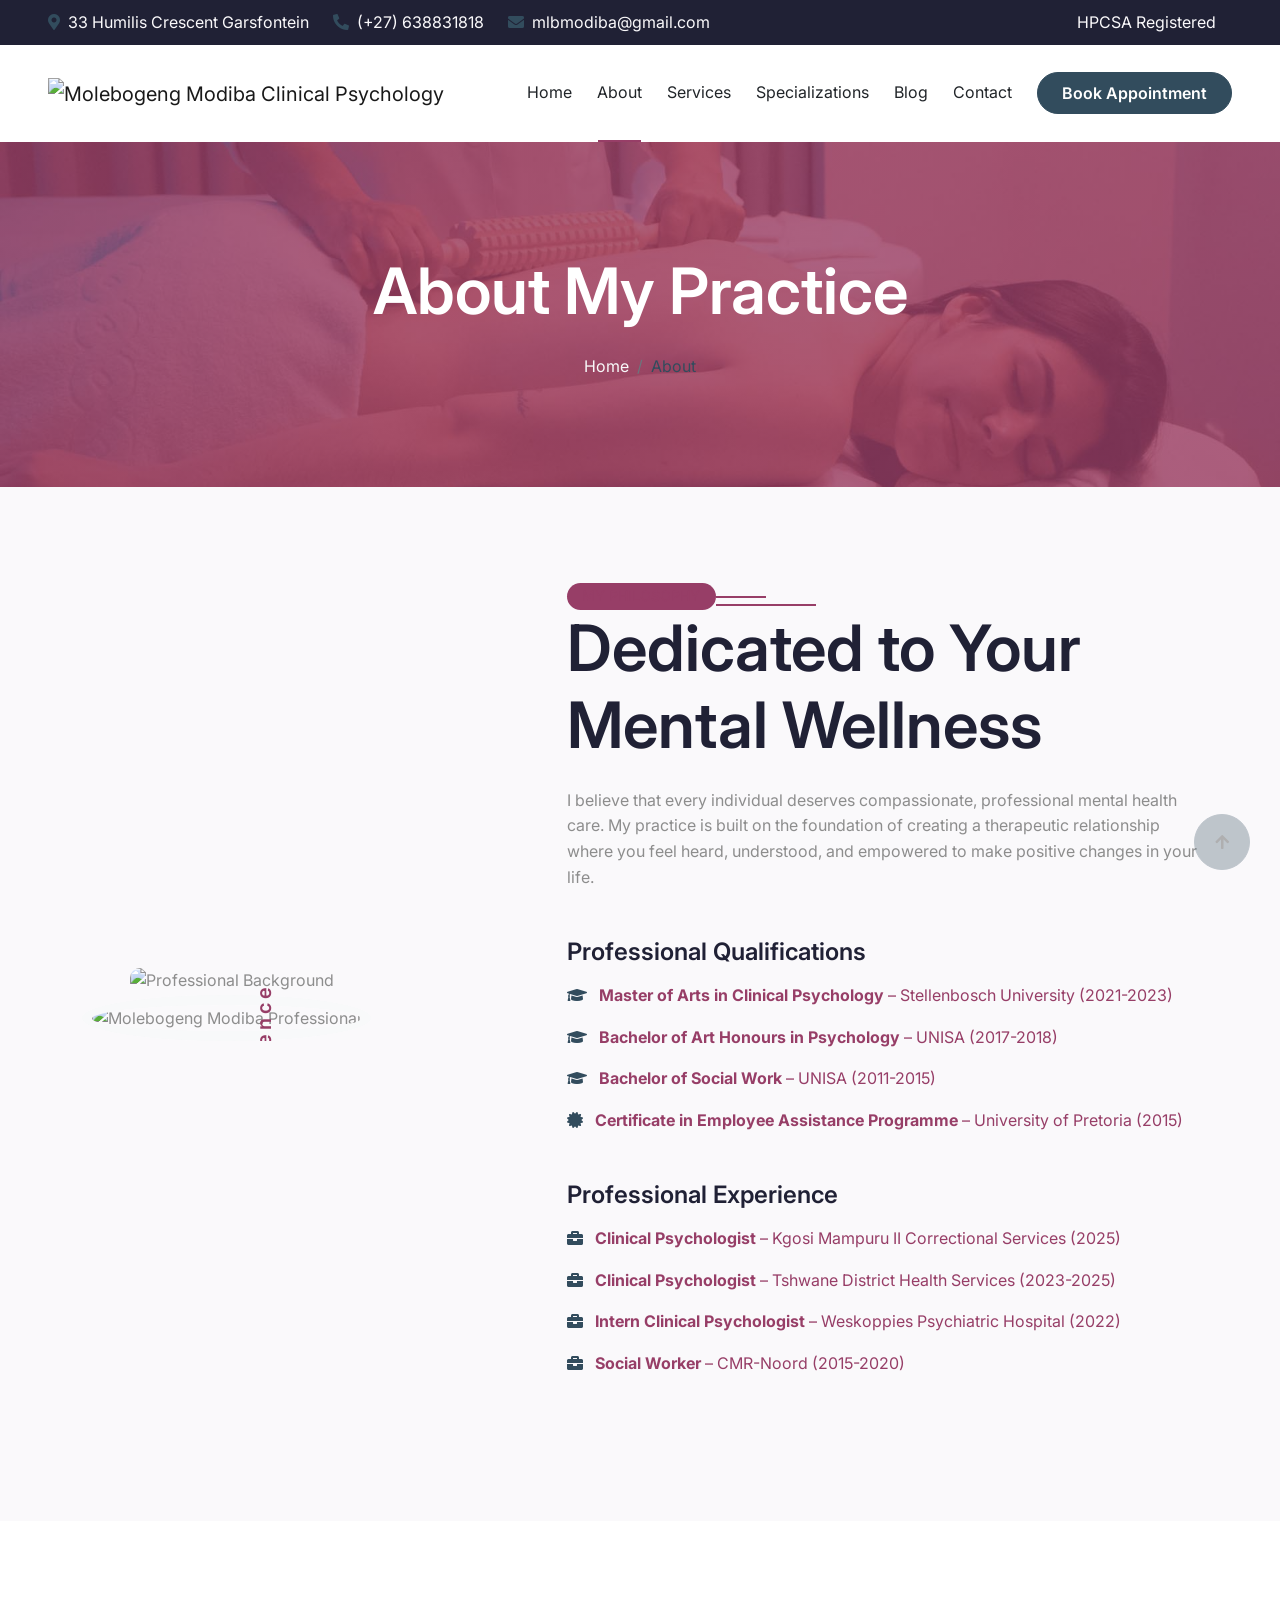
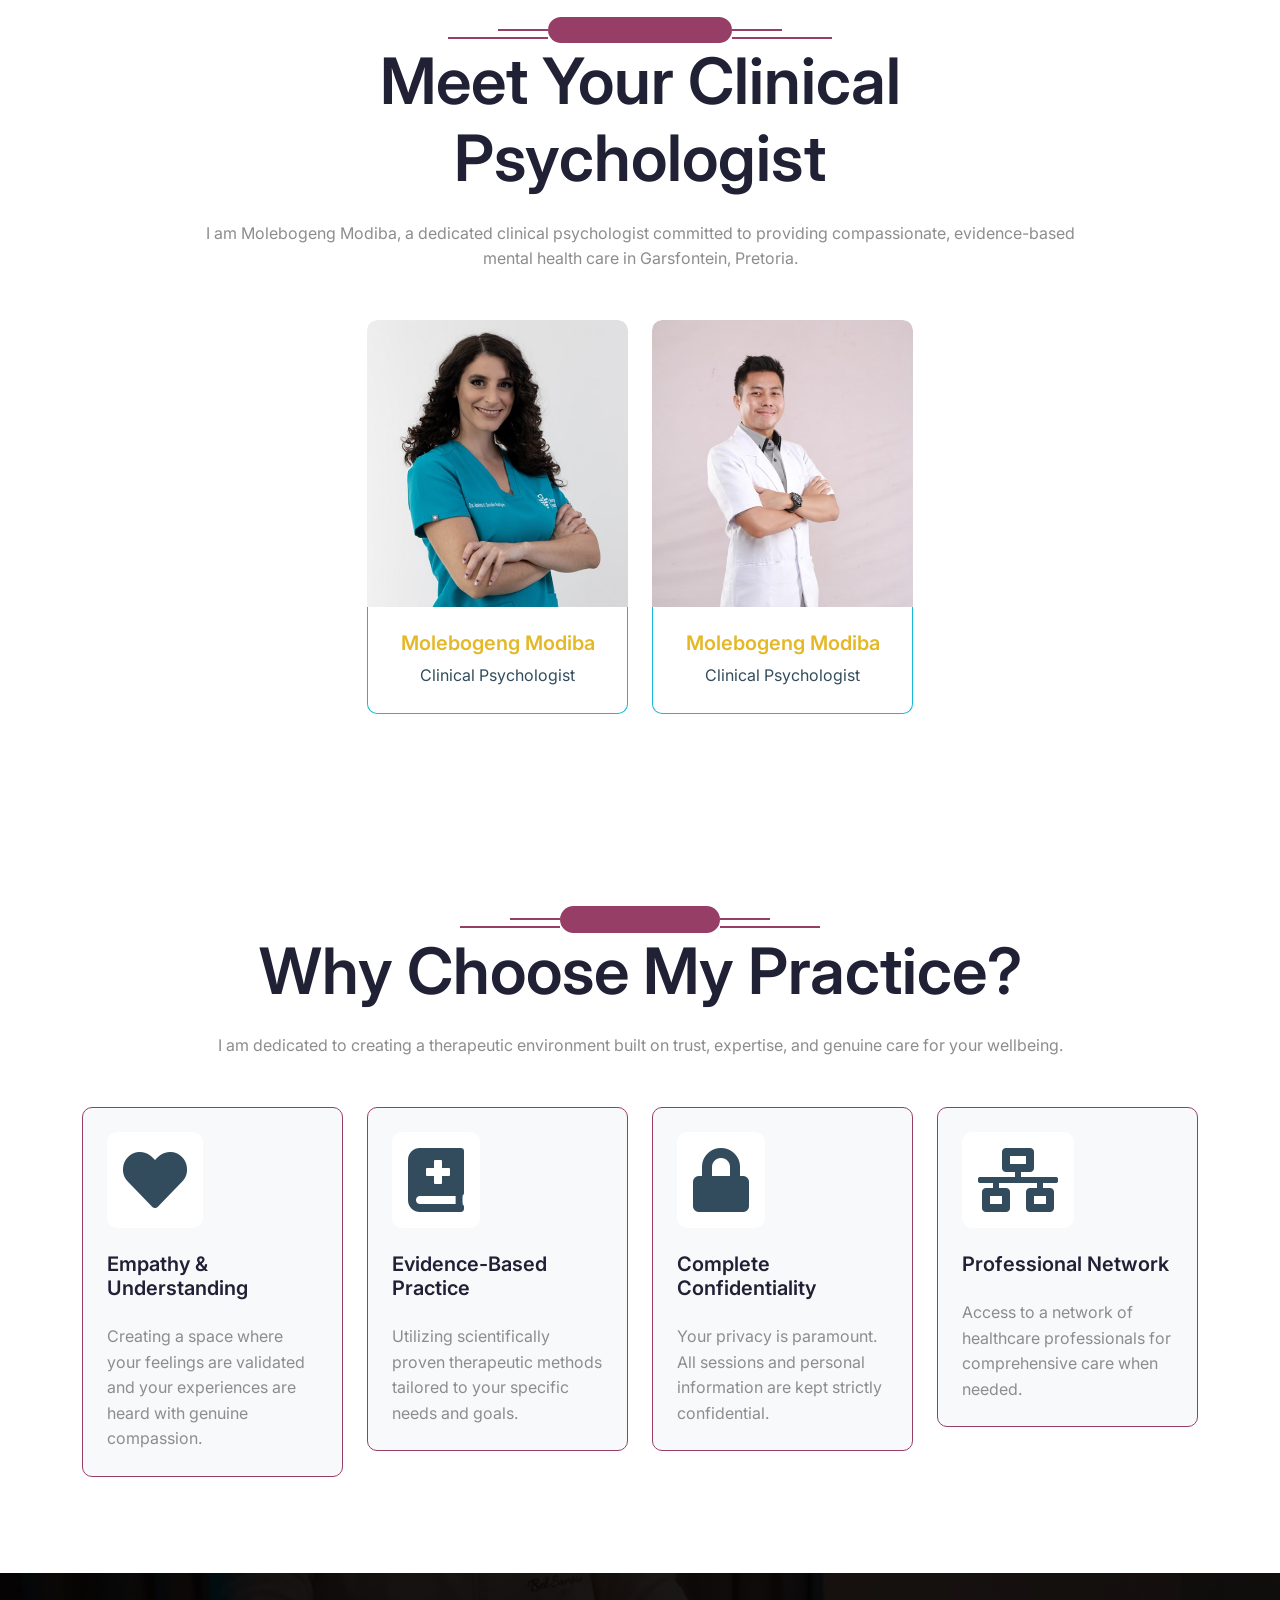
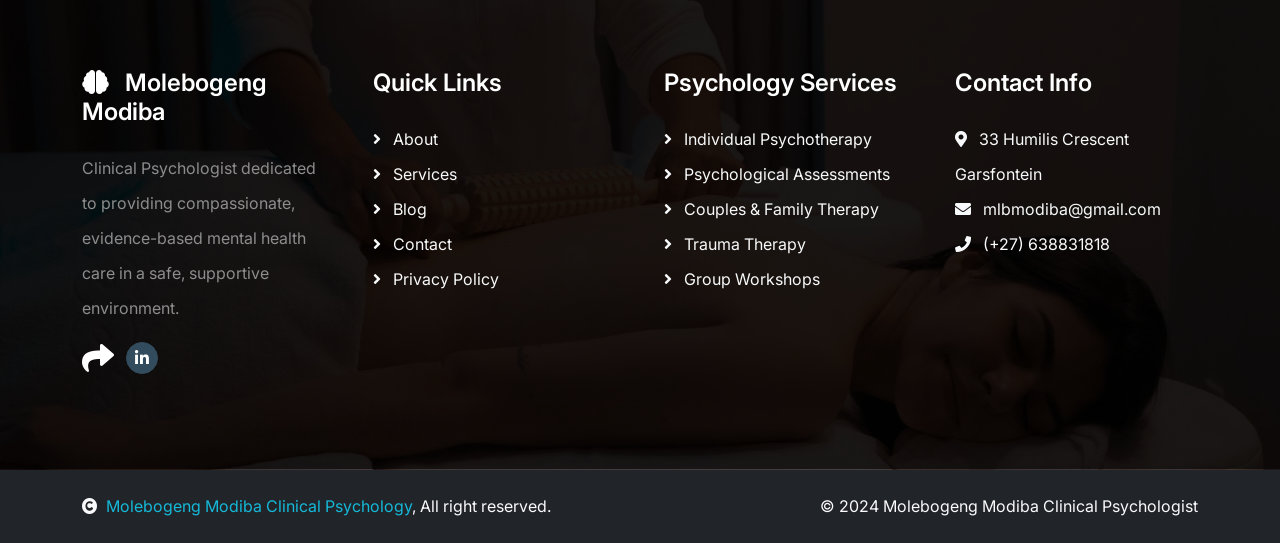
==== about.html @ 94e8b84f "Initial commit" ====
<!DOCTYPE html>
<html lang="en">

    <head>
        <meta charset="utf-8">
        <title>About - Molebogeng Modiba Clinical Psychology | Pretoria</title>
        <meta name="keywords" content="clinical psychologist Pretoria, HPCSA registered psychologist, psychological qualifications, clinical psychology experience, mental health professional Garsfontein, psychotherapy credentials">
        <meta name="description" content="Learn about Molebogeng Modiba, HPCSA registered clinical psychologist in Pretoria. Professional qualifications, clinical experience, and therapeutic approach to mental health treatment in Garsfontein.">
        <meta name="author" content="Molebogeng Modiba Clinical Psychology">
        <meta name="robots" content="index, follow">

        <!-- Open Graph / Facebook -->
        <meta property="og:type" content="profile">
        <meta property="og:url" content="https://mlbmodiba.co.za/about.html">
        <meta property="og:title" content="About Molebogeng Modiba - Clinical Psychologist | Pretoria">
        <meta property="og:description" content="Learn about Molebogeng Modiba, HPCSA registered clinical psychologist in Pretoria. Professional qualifications, clinical experience, and therapeutic approach to mental health treatment.">
        <meta property="og:image" content="https://mlbmodiba.co.za/img/about-og.jpg">

        <!-- Schema.org structured data for Person -->
        <script type="application/ld+json">
        {
            "@context": "https://schema.org",
            "@type": "Person",
            "name": "Molebogeng Modiba",
            "jobTitle": "Clinical Psychologist",
            "worksFor": {
                "@type": "MedicalBusiness",
                "name": "Molebogeng Modiba Clinical Psychology"
            },
            "address": {
                "@type": "PostalAddress",
                "addressLocality": "Garsfontein, Pretoria",
                "addressRegion": "Gauteng",
                "addressCountry": "ZA"
            },
            "telephone": "+27638831818",
            "email": "mlbmodiba@gmail.com",
            "knowsAbout": [
                "Clinical Psychology",
                "Psychotherapy",
                "Psychological Assessment",
                "Trauma Therapy",
                "Couples Therapy",
                "Mental Health Counseling"
            ],
            "hasCredential": "HPCSA Registered Clinical Psychologist",
            "alumniOf": {
                "@type": "EducationalOrganization",
                "name": "University of Pretoria",
                "location": "Pretoria, South Africa"
            }
        }
        </script>

        <link rel="canonical" href="https://mlbmodiba.co.za/about.html">

        <!-- Google Web Fonts - Inter Font Family -->
        <link rel="preconnect" href="https://fonts.googleapis.com">
        <link rel="preconnect" href="https://fonts.gstatic.com" crossorigin>
        <link href="https://fonts.googleapis.com/css2?family=Inter:wght@300;400;500;600;700&display=swap" rel="stylesheet"> 

        <!-- Icon Font Stylesheet -->
        <link rel="stylesheet" href="https://use.fontawesome.com/releases/v5.15.4/css/all.css"/>
        <link href="https://cdn.jsdelivr.net/npm/bootstrap-icons@1.4.1/font/bootstrap-icons.css" rel="stylesheet">

        <!-- Libraries Stylesheet -->
        <link href="lib/animate/animate.min.css" rel="stylesheet">
        <link href="lib/owlcarousel/assets/owl.carousel.min.css" rel="stylesheet">


        <!-- Customized Bootstrap Stylesheet -->
        <link href="css/bootstrap.min.css" rel="stylesheet">

        <!-- Template Stylesheet -->
        <link href="css/style.css" rel="stylesheet">
    </head>

    <body>

        <!-- Spinner Start -->
        <div id="spinner" class="show bg-white position-fixed translate-middle w-100 vh-100 top-50 start-50 d-flex align-items-center justify-content-center">
            <div class="spinner-border text-primary" style="width: 3rem; height: 3rem;" role="status">
                <span class="sr-only">Loading...</span>
            </div>
        </div>
        <!-- Spinner End -->

        <!-- Topbar Start -->
        <div class="container-fluid bg-dark px-5 d-none d-lg-block">
            <div class="row gx-0 align-items-center" style="height: 45px;">
                <div class="col-lg-8 text-center text-lg-start mb-lg-0">
                    <div class="d-flex flex-wrap">
                        <a href="#" class="text-light me-4"><i class="fas fa-map-marker-alt text-primary me-2"></i>33 Humilis Crescent Garsfontein</a>
                        <a href="tel:+27638831818" class="text-light me-4"><i class="fas fa-phone-alt text-primary me-2"></i>(+27) 638831818</a>
                        <a href="mailto:mlbmodiba@gmail.com" class="text-light me-0"><i class="fas fa-envelope text-primary me-2"></i>mlbmodiba@gmail.com</a>
                    </div>
                </div>
                <div class="col-lg-4 text-center text-lg-end">
                    <div class="d-flex align-items-center justify-content-end">
                        <span class="text-light me-3">HPCSA Registered</span>
                    </div>
                </div>
            </div>
        </div>
        <!-- Topbar End -->


        <!-- Navbar & Hero Start -->
        <div class="container-fluid position-relative p-0">
            <nav class="navbar navbar-expand-lg navbar-light bg-white px-4 px-lg-5 py-3 py-lg-0">
                <a href="index.html" class="navbar-brand p-0">
                    <img src="img/Primary Wordmark.png" alt="Molebogeng Modiba Clinical Psychology" style="height: 60px;">
                </a>
                <button class="navbar-toggler" type="button" data-bs-toggle="collapse" data-bs-target="#navbarCollapse">
                    <span class="fa fa-bars"></span>
                </button>
                <div class="collapse navbar-collapse" id="navbarCollapse">
                    <div class="navbar-nav ms-auto py-0">
                        <a href="index.html" class="nav-item nav-link">Home</a>
                        <a href="about.html" class="nav-item nav-link active">About</a>
                        <a href="service.html" class="nav-item nav-link">Services</a>
                        <a href="feature.html" class="nav-item nav-link">Specializations</a>
                        <a href="blog.html" class="nav-item nav-link">Blog</a>
                        <a href="contact.html" class="nav-item nav-link">Contact</a>
                    </div>
                    <a href="appointment.html" class="btn btn-primary rounded-pill text-white py-2 px-4 flex-wrap flex-sm-shrink-0">Book Appointment</a>
                </div>
            </nav>
        </div>
        <!-- Navbar End -->


        <!-- Header Start -->
        <div class="container-fluid bg-breadcrumb">
            <div class="container text-center py-5" style="max-width: 900px;">
                <h3 class="text-white display-3 mb-4 wow fadeInDown" data-wow-delay="0.1s">About My Practice</h3>
                <ol class="breadcrumb justify-content-center mb-0 wow fadeInDown" data-wow-delay="0.3s">
                    <li class="breadcrumb-item"><a href="index.html">Home</a></li>
                    <li class="breadcrumb-item active text-primary">About</li>
                </ol>    
            </div>
        </div>
        <!-- Header End -->


        <!-- About Start -->
        <div class="container-fluid about bg-light py-5">
            <div class="container py-5">
                <div class="row g-5 align-items-center">
                    <div class="col-lg-5 wow fadeInLeft" data-wow-delay="0.2s">
                        <div class="about-img pb-5 ps-5">
                            <img src="img/professional-background.jpg" class="img-fluid rounded w-100" style="object-fit: cover;" alt="Professional Background">
                            <div class="about-img-inner">
                                <img src="img/molebogeng-professional.jpg" class="img-fluid rounded-circle w-100 h-100" alt="Molebogeng Modiba Professional">
                            </div>
                            <div class="about-experience">10+ years clinical experience</div>
                        </div>
                    </div>
                    <div class="col-lg-7 wow fadeInRight" data-wow-delay="0.4s">
                        <div class="section-title text-start mb-5">
                            <h4 class="sub-title pe-3 mb-0">My Philosophy</h4>
                            <h1 class="display-3 mb-4">Dedicated to Your Mental Wellness</h1>
                            <p class="mb-4">I believe that every individual deserves compassionate, professional mental health care. My practice is built on the foundation of creating a therapeutic relationship where you feel heard, understood, and empowered to make positive changes in your life.</p>

                            <h4 class="mt-5 mb-3">Professional Qualifications</h4>
                            <div class="mb-4">
                                <p class="text-secondary"><i class="fas fa-graduation-cap text-primary me-2"></i> <strong>Master of Arts in Clinical Psychology</strong> – Stellenbosch University (2021-2023)</p>
                                <p class="text-secondary"><i class="fas fa-graduation-cap text-primary me-2"></i> <strong>Bachelor of Art Honours in Psychology</strong> – UNISA (2017-2018)</p>
                                <p class="text-secondary"><i class="fas fa-graduation-cap text-primary me-2"></i> <strong>Bachelor of Social Work</strong> – UNISA (2011-2015)</p>
                                <p class="text-secondary"><i class="fas fa-certificate text-primary me-2"></i> <strong>Certificate in Employee Assistance Programme</strong> – University of Pretoria (2015)</p>
                            </div>

                            <h4 class="mt-5 mb-3">Professional Experience</h4>
                            <div class="mb-4">
                                <p class="text-secondary"><i class="fas fa-briefcase text-primary me-2"></i> <strong>Clinical Psychologist</strong> – Kgosi Mampuru II Correctional Services (2025)</p>
                                <p class="text-secondary"><i class="fas fa-briefcase text-primary me-2"></i> <strong>Clinical Psychologist</strong> – Tshwane District Health Services (2023-2025)</p>
                                <p class="text-secondary"><i class="fas fa-briefcase text-primary me-2"></i> <strong>Intern Clinical Psychologist</strong> – Weskoppies Psychiatric Hospital (2022)</p>
                                <p class="text-secondary"><i class="fas fa-briefcase text-primary me-2"></i> <strong>Social Worker</strong> – CMR-Noord (2015-2020)</p>
                            </div>
                        </div>
                    </div>
                </div>
            </div>
        </div>
        <!-- About End -->


        <!-- Team Start -->
        <div class="container-fluid team py-5">
            <div class="container py-5">
                <div class="section-title mb-5 wow fadeInUp" data-wow-delay="0.1s">
                    <div class="sub-style">
                        <h4 class="sub-title px-3 mb-0">Your Psychologist</h4>
                    </div>
                    <h1 class="display-3 mb-4">Meet Your Clinical Psychologist</h1>
                    <p class="mb-0">I am Molebogeng Modiba, a dedicated clinical psychologist committed to providing compassionate, evidence-based mental health care in Garsfontein, Pretoria.</p>
                </div>
                <div class="row g-4 justify-content-center">
                    <div class="col-md-6 col-lg-6 col-xl-3 wow fadeInUp" data-wow-delay="0.1s">
                        <div class="team-item rounded">
                            <div class="team-img rounded-top h-100">
                                <img src="img/team-1.jpg" class="img-fluid rounded-top w-100" alt="Molebogeng Modiba, Clinical Psychologist">
                                <div class="team-icon d-flex justify-content-center">
                                    <a class="btn btn-square btn-primary text-white rounded-circle mx-1" href="#"><i class="fab fa-facebook-f"></i></a>
                                    <a class="btn btn-square btn-primary text-white rounded-circle mx-1" href="#"><i class="fab fa-twitter"></i></a>
                                    <a class="btn btn-square btn-primary text-white rounded-circle mx-1" href="#"><i class="fab fa-instagram"></i></a>
                                    <a class="btn btn-square btn-primary text-white rounded-circle mx-1" href="#"><i class="fab fa-linkedin-in"></i></a>
                                </div>
                            </div>
                            <div class="team-content text-center border border-primary border-top-0 rounded-bottom p-4">
                                <h5>Molebogeng Modiba</h5>
                                <p class="mb-0">Clinical Psychologist</p>
                            </div>
                        </div>
                    </div>
                    <div class="col-md-6 col-lg-6 col-xl-3 wow fadeInUp" data-wow-delay="0.3s">
                        <div class="team-item rounded">
                            <div class="team-img rounded-top h-100">
                                <img src="img/team-2.jpg" class="img-fluid rounded-top w-100" alt="">
                                <div class="team-icon d-flex justify-content-center">
                                    <a class="btn btn-square btn-primary text-white rounded-circle mx-1" href="#"><i class="fab fa-facebook-f"></i></a>
                                    <a class="btn btn-square btn-primary text-white rounded-circle mx-1" href="#"><i class="fab fa-twitter"></i></a>
                                    <a class="btn btn-square btn-primary text-white rounded-circle mx-1" href="#"><i class="fab fa-instagram"></i></a>
                                    <a class="btn btn-square btn-primary text-white rounded-circle mx-1" href="#"><i class="fab fa-linkedin-in"></i></a>
                                </div>
                            </div>
                            <div class="team-content text-center border border-primary border-top-0 rounded-bottom p-4">
                                <h5>Molebogeng Modiba</h5>
                                <p class="mb-0">Clinical Psychologist</p>
                            </div>
                        </div>
                    </div>
                </div>
            </div>
        </div>
        <!-- Team End -->


                <!-- Feature Start -->
                <div class="container-fluid feature py-5">
                    <div class="container py-5">
                        <div class="section-title mb-5 wow fadeInUp" data-wow-delay="0.1s">
                            <div class="sub-style">
                                <h4 class="sub-title px-3 mb-0">My Commitment</h4>
                            </div>
                            <h1 class="display-3 mb-4">Why Choose My Practice?</h1>
                            <p class="mb-0">I am dedicated to creating a therapeutic environment built on trust, expertise, and genuine care for your wellbeing.</p>
                        </div>
                        <div class="row g-4 justify-content-center">
                            <!-- Feature 1: Empathy & Understanding -->
                            <div class="col-md-6 col-lg-4 col-xl-3 wow fadeInUp" data-wow-delay="0.1s">
                                <div class="row-cols-1 feature-item p-4">
                                    <div class="col-12">
                                        <div class="feature-icon mb-4">
                                            <div class="p-3 d-inline-flex bg-white rounded">
                                                <i class="fas fa-heart fa-4x text-primary"></i>
                                            </div>
                                        </div>
                                        <div class="feature-content d-flex flex-column">
                                            <h5 class="mb-4">Empathy & Understanding</h5>
                                            <p class="mb-0">Creating a space where your feelings are validated and your experiences are heard with genuine compassion.</p>
                                        </div>
                                    </div>
                                </div>
                            </div>
                            <!-- Feature 2: Evidence-Based Practice -->
                            <div class="col-md-6 col-lg-4 col-xl-3 wow fadeInUp" data-wow-delay="0.3s">
                                <div class="row-cols-1 feature-item p-4">
                                    <div class="col-12">
                                        <div class="feature-icon mb-4">
                                            <div class="p-3 d-inline-flex bg-white rounded">
                                                <i class="fas fa-book-medical fa-4x text-primary"></i>
                                            </div>
                                        </div>
                                        <div class="feature-content d-flex flex-column">
                                            <h5 class="mb-4">Evidence-Based Practice</h5>
                                            <p class="mb-0">Utilizing scientifically proven therapeutic methods tailored to your specific needs and goals.</p>
                                        </div>
                                    </div>
                                </div>
                            </div>
                            <!-- Feature 3: Confidentiality -->
                            <div class="col-md-6 col-lg-4 col-xl-3 wow fadeInUp" data-wow-delay="0.5s">
                                <div class="row-cols-1 feature-item p-4">
                                    <div class="col-12">
                                        <div class="feature-icon mb-4">
                                            <div class="p-3 d-inline-flex bg-white rounded">
                                                <i class="fas fa-lock fa-4x text-primary"></i>
                                            </div>
                                        </div>
                                        <div class="feature-content d-flex flex-column">
                                            <h5 class="mb-4">Complete Confidentiality</h5>
                                            <p class="mb-0">Your privacy is paramount. All sessions and personal information are kept strictly confidential.</p>
                                        </div>
                                    </div>
                                </div>
                            </div>
                            <!-- Feature 4: Professional Network -->
                            <div class="col-md-6 col-lg-4 col-xl-3 wow fadeInUp" data-wow-delay="0.7s">
                                <div class="row-cols-1 feature-item p-4">
                                    <div class="col-12">
                                        <div class="feature-icon mb-4">
                                            <div class="p-3 d-inline-flex bg-white rounded">
                                                <i class="fas fa-network-wired fa-4x text-primary"></i>
                                            </div>
                                        </div>
                                        <div class="feature-content d-flex flex-column">
                                            <h5 class="mb-4">Professional Network</h5>
                                            <p class="mb-0">Access to a network of healthcare professionals for comprehensive care when needed.</p>
                                        </div>
                                    </div>
                                </div>
                            </div>
                        </div>
                    </div>
                </div>
                <!-- Feature End -->


               <!-- Footer Start -->
               <div class="container-fluid footer py-5 wow fadeIn" data-wow-delay="0.2s">
                <div class="container py-5">
                    <div class="row g-5">
                        <div class="col-md-6 col-lg-6 col-xl-3">
                            <div class="footer-item d-flex flex-column">
                                <h4 class="text-white mb-4"><i class="fas fa-brain me-3"></i>Molebogeng Modiba</h4>
                                <p>Clinical Psychologist dedicated to providing compassionate, evidence-based mental health care in a safe, supportive environment.</p>
                                <div class="d-flex align-items-center">
                                    <i class="fas fa-share fa-2x text-white me-2"></i>
                                    <a class="btn-square btn btn-primary text-white rounded-circle mx-1" href="#"><i class="fab fa-linkedin-in"></i></a>
                                </div>
                            </div>
                        </div>
                        <div class="col-md-6 col-lg-6 col-xl-3">
                            <div class="footer-item d-flex flex-column">
                                <h4 class="mb-4 text-white">Quick Links</h4>
                                <a href="about.html"><i class="fas fa-angle-right me-2"></i> About</a>
                                <a href="service.html"><i class="fas fa-angle-right me-2"></i> Services</a>
                                <a href="blog.html"><i class="fas fa-angle-right me-2"></i> Blog</a>
                                <a href="contact.html"><i class="fas fa-angle-right me-2"></i> Contact</a>
                                <a href="privacy.html"><i class="fas fa-angle-right me-2"></i> Privacy Policy</a>
                            </div>
                        </div>
                        <div class="col-md-6 col-lg-6 col-xl-3">
                            <div class="footer-item d-flex flex-column">
                                <h4 class="mb-4 text-white">Psychology Services</h4>
                                <a href="service.html"><i class="fas fa-angle-right me-2"></i> Individual Psychotherapy</a>
                                <a href="service.html"><i class="fas fa-angle-right me-2"></i> Psychological Assessments</a>
                                <a href="service.html"><i class="fas fa-angle-right me-2"></i> Couples & Family Therapy</a>
                                <a href="service.html"><i class="fas fa-angle-right me-2"></i> Trauma Therapy</a>
                                <a href="service.html"><i class="fas fa-angle-right me-2"></i> Group Workshops</a>
                            </div>
                        </div>
                        <div class="col-md-6 col-lg-6 col-xl-3">
                            <div class="footer-item d-flex flex-column">
                                <h4 class="mb-4 text-white">Contact Info</h4>
                                <a href="#"><i class="fa fa-map-marker-alt me-2"></i> 33 Humilis Crescent Garsfontein</a>
                                <a href="mailto:mlbmodiba@gmail.com"><i class="fas fa-envelope me-2"></i> mlbmodiba@gmail.com</a>
                                <a href="tel:+27638831818"><i class="fas fa-phone me-2"></i> (+27) 638831818</a>
                            </div>
                        </div>
                    </div>
                </div>
            </div>
            <!-- Footer End -->
            
            <!-- Copyright Start -->
            <div class="container-fluid copyright py-4">
                <div class="container">
                    <div class="row">
                        <div class="col-md-6 text-center text-md-start mb-3 mb-md-0">
                            <span class="text-light"><a href="#"><i class="fas fa-copyright text-light me-2"></i>Molebogeng Modiba Clinical Psychology</a>, All right reserved.</span>
                        </div>
                        <div class="col-md-6 my-auto text-center text-md-end text-white">
                            <span class="text-light">© 2024 Molebogeng Modiba Clinical Psychologist</span>
                        </div>
                    </div>
                </div>
            </div>
            <!-- Copyright End -->
        <!-- Back to Top -->
        <a href="#" class="btn btn-primary btn-lg-square back-to-top"><i class="fa fa-arrow-up"></i></a>   

        
        <!-- JavaScript Libraries -->
        <script src="https://ajax.googleapis.com/ajax/libs/jquery/3.6.4/jquery.min.js"></script>
        <script src="https://cdn.jsdelivr.net/npm/bootstrap@5.0.0/dist/js/bootstrap.bundle.min.js"></script>
        <script src="lib/wow/wow.min.js"></script>
        <script src="lib/easing/easing.min.js"></script>
        <script src="lib/waypoints/waypoints.min.js"></script>
        <script src="lib/owlcarousel/owl.carousel.min.js"></script>
        

        <!-- Template Javascript -->
        <script src="js/main.js"></script>
        
    </body>

</html>
---- css/style.css ----
/* Custom CSS for Molebogeng Modiba Clinical Psychology */

:root {
    --primary: #324c5d; /* Dark Blue */
    --secondary: #973e67; /* Burgundy/Maroon - MAIN COLOR */
    --accent: #e4b826; /* Gold/Yellow */
    --light: #f8f9fa;
    --dark: #212529;
}

/* Primary Color Overrides */
.text-primary {
    color: var(--primary) !important;
}

.bg-primary {
    background-color: var(--primary) !important;
}

.btn-primary {
    background-color: var(--primary);
    border-color: var(--primary);
}

.btn-primary:hover {
    background-color: #2a3e4d;
    border-color: #2a3e4d;
}

.btn-outline-primary {
    color: var(--primary);
    border-color: var(--primary);
}

.btn-outline-primary:hover {
    background-color: var(--primary);
    border-color: var(--primary);
}

/* Secondary Color */
.text-secondary {
    color: var(--secondary) !important;
}

.bg-secondary {
    background-color: var(--secondary) !important;
}

/* Accent Color */
.text-accent {
    color: var(--accent) !important;
}

.bg-accent {
    background-color: var(--accent) !important;
}

/* Typography */
body {
    font-family: 'Inter', sans-serif;
    line-height: 1.6;
}

h1, h2, h3, h4, h5, h6 {
    font-family: 'Inter', sans-serif;
    font-weight: 600;
}

/* Header Styles */
.navbar-light .navbar-nav .nav-link {
    color: var(--dark);
    font-weight: 500;
}

.navbar-light .navbar-nav .nav-link:hover,
.navbar-light .navbar-nav .nav-link.active {
    color: var(--secondary);
}

/* Hero Section */
.header-carousel .carousel-caption {
    bottom: 0;
    left: 0;
    right: 0;
    background: linear-gradient(transparent, rgba(0,0,0,0.7));
    padding-bottom: 100px;
}

.carousel-caption-content {
    max-width: 800px;
    margin: 0 auto;
}

/* Service Items */
.service-item {
    transition: transform 0.3s ease, box-shadow 0.3s ease;
    border: 1px solid #e9ecef;
    box-shadow: 0 0 45px rgba(151, 62, 103, .2) ;
}

.service-item:hover {
    transform: translateY(-5px);
    box-shadow: 0 10px 30px rgba(0,0,0,0.1);
}

.service-icon {
    margin-bottom: 1.5rem;
}

/* About Section */
.about-experience {
    position: absolute;
    bottom: -20px;
    right: -20px;
    background: var(--secondary);
    color: white;
    padding: 15px 25px;
    border-radius: 10px;
    font-weight: 600;
}

/* Footer */
.footer {
    background: var(--dark);
}

.footer a {
    color: #adb5bd;
    text-decoration: none;
    transition: color 0.3s ease;
}

.footer a:hover {
    color: white;
}

/* Breadcrumb */
.bg-breadcrumb {
    background: linear-gradient(rgba(151, 62, 103, 0.8), rgba(151, 62, 103, 0.8)), url('../img/breadcrumb-bg.jpg');
    background-size: cover;
    background-position: center;
}

/* Sub-title Styles */
.sub-title {
    display: inline-block;
    background: var(--secondary);
    color: white;
    padding: 5px 15px;
    border-radius: 30px;
    font-size: 14px;
    font-weight: 500;
}

/* Responsive Design */
@media (max-width: 768px) {
    .display-3 {
        font-size: 2rem;
    }

    .display-4 {
        font-size: 1.75rem;
    }

    .carousel-caption-content {
        padding: 20px;
    }

    .about-experience {
        position: relative;
        bottom: 0;
        right: 0;
        margin-top: 20px;
    }
}

/* Animation Enhancements */
.wow {
    visibility: hidden;
}

/* Button Styles */
.btn-rounded {
    border-radius: 50px;
}

/* Card Enhancements */
.card {
    border: none;
    box-shadow: 0 5px 15px rgba(0,0,0,0.08);
    transition: all 0.3s ease;
}

.card:hover {
    box-shadow: 0 10px 30px rgba(0,0,0,0.15);
}

/* Form Styles */
.form-control:focus {
    border-color: var(--secondary);
    box-shadow: 0 0 0 0.2rem rgba(151, 62, 103, 0.25);
}

small, .small, caption, label {
    font-size: var(--caption-size);
    font-weight: 300;
}

/*** Spinner Start ***/
/*** Spinner ***/
#spinner {
    opacity: 0;
    visibility: hidden;
    transition: opacity .5s ease-out, visibility 0s linear .5s;
    z-index: 99999;
}

#spinner.show {
    transition: opacity .5s ease-out, visibility 0s linear 0s;
    visibility: visible;
    opacity: 1;
}
/*** Spinner End ***/

.back-to-top {
    position: fixed;
    right: 30px;
    bottom: 30px;
    display: flex;
    width: 45px;
    height: 45px;
    align-items: center;
    justify-content: center;
    transition: 0.5s;
    z-index: 99;
}

/*** Button Start ***/
.btn {
    font-weight: 600;
    transition: .5s;
}

.btn-square {
    width: 32px;
    height: 32px;
}

.btn-sm-square {
    width: 34px;
    height: 34px;
}

.btn-md-square {
    width: 44px;
    height: 44px;
}

.btn-lg-square {
    width: 56px;
    height: 56px;
}

.btn-square,
.btn-sm-square,
.btn-md-square,
.btn-lg-square {
    padding: 0;
    display: flex;
    align-items: center;
    justify-content: center;
    font-weight: normal;
    border-radius: 50%;
}

.btn.btn-primary {
    box-shadow: inset 0 0 0 0 var(--bs-primary);
}

.btn.btn-primary:hover {
    box-shadow: inset 300px 0 0 0 var(--bs-light) !important;
    color: var(--bs-primary) !important;
}

.btn.btn-light {
    box-shadow: inset 0 0 0 0 var(--bs-secondary);
}

.btn.btn-light:hover {
    box-shadow: inset 300px 0 0 0 var(--bs-secondary);
    color: var(--bs-light) !important;
}

.btn-hover {
    transition: 0.5s;
}

.btn-hover:hover {
    color: var(--bs-accent) !important;
}

/*** Section Title Start ***/
.section-title {
    max-width: 900px;
    text-align: center;
    margin: 0 auto;
}

.section-title .sub-style {
    position: relative;
    display: inline-block;
    text-transform: uppercase;
    color: var(--secondary);
}

.section-title .sub-style::before {
    content: "";
    width: 100px;
    position: absolute;
    top: 50%;
    left: 0;
    transform: translateY(-50%);
    margin-top: 8px;
    margin-left: -100px;
    border: 1px solid var(--secondary) !important;
}

.section-title .sub-style::after {
    content: "";
    width: 50px;
    position: absolute;
    top: 50%;
    left: 0;
    transform: translateY(-50%);
    margin-bottom: 5px;
    margin-left: -50px;
    border: 1px solid var(--secondary) !important;
}

.sub-title {
    position: relative;
    display: inline-block;
    text-transform: uppercase;
    color: var(--secondary);
}

.sub-title::before {
    content: "";
    width: 100px;
    position: absolute;
    top: 50%;
    right: 0;
    transform: translateY(-50%);
    margin-top: 8px;
    margin-right: -100px;
    border: 1px solid var(--secondary) !important;
}

.sub-title::after {
    content: "";
    width: 50px;
    position: absolute;
    top: 50%;
    right: 0;
    transform: translateY(-50%);
    margin-bottom: 8px;
    margin-right: -50px;
    border: 1px solid var(--secondary) !important;
}


/*** Topbar Start ***/
.fixed-top .container {
    transition: 0.5s;
}

.topbar {
    padding: 2px 10px 2px 20px;
    background: var(--dark) !important;
}

.h-topbar {
    height: 45px;
}

.topbar a,
.topbar a i {
    transition: 0.5s;
}

.topbar a:hover,
.topbar a i:hover {
    color: var(--accent) !important;
}


@media (max-width: 576px) {
    .topbar {
        display: none;    
    }
}
/*** Topbar End ***/


/*** Navbar ***/
.navbar-light .navbar-nav .nav-link {
    font-family: var(--font-family);
    position: relative;
    margin-right: 25px;
    padding: 35px 0;
    color: var(--dark) !important;
    font-size: 16px;
    font-weight: 400;
    outline: none;
    transition: .5s;
}

.sticky-top.navbar-light .navbar-nav .nav-link {
    padding: 20px 0;
}

.navbar-light .navbar-brand img {
    max-height: 50px;
    transition: .5s;
}

.sticky-top.navbar-light .navbar-brand img {
    max-height: 45px;
}

.navbar .dropdown-toggle::after {
    border: none;
    content: "\f107";
    font-family: "Font Awesome 5 Free";
    font-weight: 600;
    vertical-align: middle;
    margin-left: 8px;
}

@media (min-width: 1200px) {
    .navbar .nav-item .dropdown-menu {
        display: block;
        visibility: hidden;
        top: 100%;
        transform: rotateX(-75deg);
        transform-origin: 0% 0%;
        border: 0;
        border-radius: 10px;
        transition: .5s;
        opacity: 0;
    }
}

.dropdown .dropdown-menu a:hover {
    background: var(--secondary);
    color: var(--light);
}

.navbar .nav-item:hover .dropdown-menu {
    transform: rotateX(0deg);
    visibility: visible;
    background: var(--light) !important;
    transition: .5s;
    opacity: 1;
}

@media (max-width: 991.98px) {
    .sticky-top.navbar-light {
        position: relative;
        background: var(--light);
    }

    .navbar.navbar-expand-lg .navbar-toggler {
        padding: 10px 20px;
        border: 1px solid var(--secondary);
        color: var(--secondary);
    }

    .navbar-light .navbar-collapse {
        margin-top: 15px;
        border-top: 1px solid #DDDDDD;
    }

    .navbar-light .navbar-nav .nav-link,
    .sticky-top.navbar-light .navbar-nav .nav-link {
        padding: 10px 0;
        margin-left: 0;
        color: var(--dark) !important;
    }

    .navbar-light .navbar-brand img {
        max-height: 45px;
    }
}

@media (min-width: 992px) {
    .navbar-light {
        position: absolute;
        width: 100%;
        top: 0;
        left: 0;
        border-bottom: 1px solid rgba(255, 255, 255, .1);
        z-index: 999;
    }
    
    .sticky-top.navbar-light {
        position: fixed;
        background: var(--light) !important;
    }

    .navbar-light .navbar-nav .nav-link::before {
        position: absolute;
        content: "";
        width: 0;
        height: 2px;
        bottom: -1px;
        left: 50%;
        background: var(--secondary);
        transition: .5s;
    }

    .navbar-light .navbar-nav .nav-link:hover::before,
    .navbar-light .navbar-nav .nav-link.active::before {
        width: calc(100% - 2px);
        left: 1px;
    }

    .navbar-light .navbar-nav .nav-link.nav-contact::before {
        display: none;
    }
}
/*** Carousel Hero Header Start ***/
.header-carousel {
    position: relative; 
}

.header-carousel .owl-nav .owl-prev {
    position: absolute;
    width: 70px;
    height: 70px;
    top: 50%;
    left: 20px;
    transform: translateY(-50%);
    border-radius: 50%;
    background: var(--secondary);
    color: var(--light);
    font-size: 30px;
    display: flex;
    align-items: center;
    justify-content: center;
    transition: 0.5s;
}

.header-carousel .owl-nav .owl-next {
    position: absolute;
    width: 70px;
    height: 70px;
    top: 50%;
    right: 20px;
    transform: translateY(-50%);
    border-radius: 50%;
    background: var(--secondary);
    color: var(--light);
    font-size: 30px;
    display: flex;
    align-items: center;
    justify-content: center;
    transition: 0.5s;
}

.header-carousel .owl-nav .owl-prev,
.header-carousel .owl-nav .owl-next {
    transition: 0.5s;
}

.header-carousel .owl-nav .owl-prev:hover,
.header-carousel .owl-nav .owl-next:hover {
    box-shadow: inset 150px 0 0 0 var(--secondary) !important;
    color: var(--accent) !important;
}

@media (max-width: 576px) {
    .header-carousel .owl-nav .owl-prev,
    .header-carousel .owl-nav .owl-next {
        top: 630px;
        transition: 0.5s;
    }

    .header-carousel .header-carousel-item .carousel-caption .carousel-caption-content {
        width: 95% !important;
    }
 
}

.header-carousel .header-carousel-item,
.header-carousel .header-carousel-item img {
    position: relative;
    width: 100%;
    height: 700px;
    margin-top: 95px;
    display: block;
    object-fit: cover;
    transition: 0.5s;

}

@media (max-width: 992px) {
    .header-carousel .header-carousel-item,
    .header-carousel .header-carousel-item img {
        margin-top: 0;
        transition: 0.5s;
    }

}

@media (min-width: 992px) {
    .header-carousel .owl-nav .owl-prev,
    .header-carousel .owl-nav .owl-next {
        margin-top: 50px;
    }
}

.header-carousel .header-carousel-item .carousel-caption {
    width: 100%;
    height: 100%;
    position: absolute;
    top: 0;
    left: 0;
    padding: 100px 0;
    display: flex;
    align-items: center;
    justify-content: center;
    background: rgba(0, 0, 0, .5);
}

.header-carousel .header-carousel-item .carousel-caption .carousel-caption-content {
    position: relative;
    width: 75%;
    
}
/*** Carousel Hero Header End ***/


/*** Single Page Hero Header Start ***/
.bg-breadcrumb {
    background: linear-gradient(rgba(151, 62, 103, 0.8), rgba(151, 62, 103, 0.8)), url(../img/carousel-2.jpg);
    background-position: center center;
    background-repeat: no-repeat;
    background-size: cover;
    padding: 160px 0 60px 0;
}

.bg-breadcrumb .breadcrumb-item a {
    color: var(--light) !important;
}
/*** Single Page Hero Header End ***/


/*** Service Start ***/
.service .service-item {
    box-shadow: 0 0 45px rgba(151, 62, 103, .2) ;
}

.service .service-item .service-img {
    position: relative;
    overflow: hidden;
    z-index: 1;
}

.service .service-item .service-img img {
    transition: 0.5s;
}

.service .service-item .service-img::before {
    width: 100%;
    height: 0;
    position: absolute;
    content: "";
    top: 0;
    left: 0;
    border-top-right-radius: 10px;
    border-top-left-radius: 10px;
    transition: 0.5s;
    z-index: 5;
    
}

.service .service-item:hover .service-img::before {
    height: 100%;
    background: rgba(151, 62, 103, .3);
}

.service .service-item .service-img:hover img {
    transform: scale(1.3);
}

.service .service-item .service-content {
    position: relative;
    z-index: 2;

}

.service .service-item .service-content::before {
    width: 100%;
    height: 8px;
    position: absolute;
    content: "";
    bottom: 0;
    left: 0;
    border-bottom-left-radius: 10px;
    border-bottom-right-radius: 10px;
    background: rgba(151, 62, 103, .5);
    transition: 0.5s;
    z-index: 3;
}

.service .service-item:hover .service-content::before {
    background: rgba(151, 62, 103, .5);
    height: 100%;
}

.service .service-item .service-content .service-content-inner {
    transition: 0.5s;
}


.service .service-item:hover .service-content .service-content-inner {
    position: relative;
    color: var(--light) !important;
    z-index: 9;
}
.service .service-item:hover .service-content .service-content-inner h5 {
    color: var(--accent);
}

/*** Service End ***/

/*** About Start ***/
.about .about-img {
    position: relative;
    overflow: hidden;
    height: 100%;
    border-radius: 10px;
}

.about .about-img .about-img-inner {
    position: absolute;
    left: 0; 
    bottom: 0; 
    border: 10px solid; 
    border-color: var(--light) var(--light) var(--light) var(--light);
    border-radius: 50%;

}

.about .about-img .about-experience {
    position: absolute;
    top: 125px; 
    left: -125px; 
    transform: rotate(-90deg);
    background: transparent;
    color: var(--secondary);
    font-size: 20px;
    font-weight: 600;
    letter-spacing: 4px;
}

/*** About End ***/

/*** Feature Start ***/
.feature .feature-item {
    position: relative;
    display: flex;
    border: 1px solid var(--secondary);
    border-radius: 10px;
    background: var(--light);
    transition: 0.5s;

}

.feature .feature-item::before {
    width: 0;
    height: 100%;
    content: "";
    position: absolute;
    top: 0;
    left: 0;
    border-radius: 10px;
    transition: 0.5s;
}

.feature .feature-item:hover::before {
    width: 100%;
    background: var(--secondary);
}

.feature .feature-item .feature-icon {
    display: inline-flex;
    border-radius: 10px;
    transition: 0.5s;
}

.feature .feature-item:hover .feature-icon {
    position: relative;
    z-index: 2;
}

.feature .feature-item:hover .feature-content {
    position: relative;
    color: var(--light);
    z-index: 2;
}

.feature .feature-item:hover .feature-content h5 {
    color: var(--accent);
}

.feature-icon .p-3.d-inline-flex.bg-white.rounded i {
    color: var(--secondary);
}

/*** Feature End ***/


/*** Appointment Start ***/
.appointment {
    background: linear-gradient(rgba(50, 76, 93, 0.9), rgba(50, 76, 93, 0.9)), url(../img/carousel-2.jpg);
    background-position: center center;
    background-repeat: no-repeat;
    background-size: cover;
    background-attachment: fixed;
}

.appointment .appointment-form {
    background: rgba(151, 62, 103, 0.3);
}

.appointment .appointment-form .btn.btn-primary {
    box-shadow: inset 0 0 0 0 var(--primary);
}

.appointment .appointment-form .btn.btn-primary:hover {
    box-shadow: inset 600px 0 0 0 var(--light) !important;
    color: var(--primary) !important;
}

/*** Youtube Video start ***/
.video {
    position: relative;
}

.video .btn-play {
    position: absolute;
    z-index: 3;
    top: 50%;
    left: 50%;
    transform: translate(-50%, -50%);
    box-sizing: content-box;
    display: block;
    width: 33px;
    height: 44px;
    border-radius: 50%;
    transition: 0.5s;
    

}

.video .btn-play:before {
    content: "";
    position: absolute;
    z-index: 0;
    left: 50%;
    top: 50%;
    transform: translate(-50%, -50%);
    display: block;
    width: 115px;
    height: 115px;
    background: var(--secondary);
    border-radius: 50%;
    animation: pulse-border 1500ms ease-out infinite;
    transition: 0.5s;
}

.video .btn-play:after {
    content: "";
    position: absolute;
    z-index: 1;
    left: 50%;
    top: 50%;
    transform: translate(-50%, -50%);
    display: block;
    width: 100px;
    height: 100px;
    background: var(--accent);
    border-radius: 50%;
    transition: all 300ms;
}

.video .btn-play span {
    display: block;
    position: relative;
    z-index: 3;
    width: 0;
    height: 0;
    border-left: 33px solid var(--light);
    border-top: 22px solid transparent;
    border-bottom: 22px solid transparent;
    margin-left: 5px;
}

@keyframes pulse-border {
    0% {
        transform: translateX(-50%) translateY(-50%) translateZ(0) scale(1);
        opacity: 1;
    }

    100% {
        transform: translateX(-50%) translateY(-50%) translateZ(0) scale(1.5);
        opacity: 0;
    }
}

#videoModal {
    z-index: 99999;
}

#videoModal .modal-dialog {
    position: relative;
    max-width: 800px;
    margin: 60px auto 0 auto;
}

#videoModal .modal-body {
    position: relative;
    padding: 0px;
}

#videoModal .close {
    position: absolute;
    width: 30px;
    height: 30px;
    right: 0px;
    top: -30px;
    z-index: 999;
    font-size: 30px;
    font-weight: normal;
    color: #ffffff;
    background: #000000;
    opacity: 1;
}
/*** Youtube Video End ***/
/*** Appointment End ***/


/*** Team Start ***/
.team .team-item .team-img {
    position: relative;
    overflow: hidden;
}

.team .team-item .team-img::before {
    position: absolute;
    content: "";
    width: 100%;
    height: 100%;
    top: 0;
    left: 0;
    border-top-right-radius: 10px;
    border-top-left-radius: 10px;
    transition: 0.5s;
}

.team .team-item .team-img .team-icon {
    position: absolute;
    bottom: -125px;
    left: 50%;
    transform: translateX(-50%);
    transition: 0.5s;
}

.team .team-item .team-img:hover .team-icon {
    margin-bottom: 145px;
}

.team .team-item:hover .team-img::before {
    background: rgba(151, 62, 103, .3);
}

.team .team-item .team-content {
    color: var(--primary);
    transition: 0.5s;
}

.team .team-item .team-content h5 {
    color: var(--accent);
    transition: 0.5s;
}

.team .team-item:hover .team-content h5 {
    color: var(--light);
}

.team .team-item:hover .team-content {
    background: var(--secondary);
    color: var(--light);
}
/*** Team End ***/


/*** testimonial Start ***/
.testimonial {
    background: linear-gradient(rgba(151, 62, 103, 0.501), rgba(151, 62, 103, 0.432)), url(../img/carousel-1.jpg);
    background-position: center center;
    background-repeat: no-repeat;
    background-size: cover;
    background-attachment: fixed;
}

.testimonial .testimonial-item .testimonial-inner {
    display: flex;
    flex-direction: column;
    align-items: center;
    text-align: center;
    border-radius: 10px;
    background: transparent;
}

.testimonial .testimonial-item .testimonial-inner .testimonial-inner-img {
    width: 100px;
    height: 100px;
    border-radius: 50%;
    border: 5px solid var(--light);
}

.testimonial .testimonial-carousel.owl-carousel {
    position: relative;
}

.testimonial .testimonial-carousel .owl-nav .owl-prev {
    position: absolute;
    top: 50%;
    left: -20px;
    transform: translateY(-50%);
    width: 60px;
    height: 60px;
    border-radius: 50%;
    display: flex;
    align-items: center;
    justify-content: center;
    font-size: 20px;
    background: var(--light);
    color: var(--secondary);
    transition: 0.5s;
}

.testimonial .testimonial-carousel .owl-nav .owl-next {
    position: absolute;
    top: 50%;
    right: -20px;
    transform: translateY(-50%);
    width: 60px;
    height: 60px;
    border-radius: 50%;
    display: flex;
    align-items: center;
    justify-content: center;
    font-size: 20px;
    background: var(--light);
    color: var(--secondary);
    transition: 0.5s;
}


.testimonial .testimonial-carousel .owl-nav .owl-prev:hover,
.testimonial .testimonial-carousel .owl-nav .owl-next:hover {
    box-shadow: inset 100px 0 0 0 var(--secondary) !important;
    color: var(--light) !important;
}


@media (max-width: 900px) {
    .testimonial .testimonial-carousel .owl-nav .owl-prev {
        margin-top: -190px;
        margin-left: 40px;
    }

    .testimonial .testimonial-carousel .owl-nav .owl-next {
        margin-top: -190px;
        margin-right: 40px;
    }
    
}

.testimonial-carousel .owl-dots {
    display: flex;
    justify-content: center;
    margin-top: 20px;
}

.testimonial-carousel .owl-dots .owl-dot {
    width: 20px;
    height: 20px;
    border-radius: 50%;
    margin-right: 15px;
    border: 1px solid var(--light);
    background: transparent;
    transition: 0.5s;
}

.testimonial-carousel .owl-dots .owl-dot.active {
    width: 20px;
    height: 20px;
    background: var(--secondary) !important;
}

.testimonial-carousel .owl-dots .owl-dot span {
    position: relative;
    margin-top: 50%;
    margin-left: 50%;
    transform: translate(-50%, -50%);
    display: flex;
    align-items: center;
    justify-content: center;
}

.testimonial-carousel .owl-dots .owl-dot span::after {
    content: "";
    position: absolute;
    top: 50%;
    right: 1px;
    transform: translateY(-50%);
    width: 8px;
    height: 8px;
    border-radius: 8px;
    display: flex;
    align-items: center;
    justify-content: center;
    text-align: center;
    background: var(--light);
}

.testimonial .testimonial-carousel .testimonial-item .testimonial-inner p.fs-7 {
    transition: 0.5s;
}

@media (min-width: 900px) {
    .testimonial .testimonial-carousel .testimonial-item .testimonial-inner p.fs-7 {
        font-size: 20px;
    }
}


/* Testimonial Section Title Start */
.testimonial .section-title {
    max-width: 900px;
    text-align: center;
    margin: 0 auto;
}

.testimonial .section-title .sub-style {
    position: relative;
    display: inline-block;
    text-transform: uppercase;
    color: var(--secondary);
}

.testimonial .section-title .sub-style::before {
    content: "";
    width: 100px;
    position: absolute;
    top: 50%;
    left: 0;
    transform: translateY(-50%);
    margin-top: 8px;
    margin-left: -100px;
    border: 1px solid var(--light) !important;
}

.testimonial .section-title .sub-style::after {
    content: "";
    width: 50px;
    position: absolute;
    top: 50%;
    left: 0;
    transform: translateY(-50%);
    margin-bottom: 5px;
    margin-left: -50px;
    border: 1px solid var(--light) !important;
}

.testimonial .section-title .sub-title {
    position: relative;
    display: inline-block;
    text-transform: uppercase;
    color: var(--secondary);
}

.testimonial .section-title .sub-title::before {
    content: "";
    width: 100px;
    position: absolute;
    top: 50%;
    right: 0;
    transform: translateY(-50%);
    margin-top: 8px;
    margin-right: -100px;
    border: 1px solid var(--light) !important;
}

.testimonial .section-title .sub-title::after {
    content: "";
    position: absolute;
    top: 50%;
    right: 0;
    transform: translateY(-50%);
    margin-bottom: 8px;
    margin-right: -50px;
    border: 1px solid var(--light) !important;
}
/*** Testimonial End ***/


/*** Blog Start ***/
.blog .blog-item .blog-img {
    position: relative;
    overflow: hidden;
    border-top-right-radius: 10px;
    border-top-left-radius: 10px;
}

.blog .blog-item .blog-img::after {
    content: "";
    position: absolute;
    top: 0;
    left: 0;
    width: 100%;
    height: 100%;
    border-top-right-radius: 10px;
    border-top-left-radius: 10px;
    transition: 0.5s;
}

.blog .blog-item .blog-img img {
    transition: 0.5s;
}

.blog .blog-item .blog-img:hover img {
    transform: scale(1.3);
}

.blog .blog-item:hover .blog-img::after {
    background: rgba(151, 62, 103, .5);
}

.blog .blog-item .blog-centent {
    background: var(--light);
    border: 1px solid var(--secondary);
    border-top: 0;
    border-bottom-left-radius: 10px;
    border-bottom-right-radius: 10px;
}
/*** Blog End ***/


/*** Contact Start ***/
.contact {
    background: linear-gradient(rgba(151, 62, 103, 0.439), rgba(151, 62, 103, 0.9)), url(../img/carousel-1.jpg);
    background-position: center center;
    background-repeat: no-repeat;
    background-size: cover;
    background-attachment: fixed;
}


.contact .contact-form .btn.btn-light {
    box-shadow: inset 0 0 0 0 var(--primary);
}

.contact .contact-form .btn.btn-light:hover {
    box-shadow: inset 600px 0 0 0 var(--secondary) !important;
    color: var(--light) !important;
}

.contact .contact-form .form-floating input,
.contact .contact-form .form-floating textarea,
.contact .contact-form .form-floating label {
    color: var(--light);
}



/* Testimonial Section Title Start */
.contact .section-title {
    max-width: 900px;
    text-align: center;
    margin: 0 auto;
}

.contact .section-title .sub-style {
    position: relative;
    display: inline-block;
    text-transform: uppercase;
    color: var(--secondary);
}

.contact .section-title .sub-style::before {
    content: "";
    width: 100px;
    position: absolute;
    top: 50%;
    left: 0;
    transform: translateY(-50%);
    margin-top: 8px;
    margin-left: -100px;
    border: 1px solid var(--light) !important;
}

.contact .section-title .sub-style::after {
    content: "";
    width: 50px;
    position: absolute;
    top: 50%;
    left: 0;
    transform: translateY(-50%);
    margin-bottom: 5px;
    margin-left: -50px;
    border: 1px solid var(--light) !important;
}

.contact .section-title .sub-title {
    position: relative;
    display: inline-block;
    text-transform: uppercase;
    color: var(--secondary);
}

.contact .section-title .sub-title::before {
    content: "";
    width: 100px;
    position: absolute;
    top: 50%;
    right: 0;
    transform: translateY(-50%);
    margin-top: 8px;
    margin-right: -100px;
    border: 1px solid var(--light) !important;
}

.contact .section-title .sub-title::after {
    content: "";
    position: absolute;
    top: 50%;
    right: 0;
    transform: translateY(-50%);
    margin-bottom: 8px;
    margin-right: -50px;
    border: 1px solid var(--light) !important;
}
/*** Contact End ***/


/*** Footer Start ***/
.footer {
    background: linear-gradient(rgba(0, 0, 0, 0.9), rgba(0, 0, 0, 0.9)), url(../img/carousel-2.jpg);
    background-position: center center;
    background-repeat: no-repeat;
    background-size: cover;
}
.footer .footer-item a {
    line-height: 35px;
    color: var(--light);
    transition: 0.5s;
}

.footer .footer-item p {
    line-height: 35px;
}

/*** Footer End ***/

/*** copyright Start ***/
.copyright {
    background: var(--dark) !important;
}
/*** copyright end ***/

/*** Cookie Consent Banner ***/
.cookie-consent-banner {
    position: fixed;
    bottom: 0;
    left: 0;
    right: 0;
    background: #fff;
    border-top: 3px solid var(--secondary);
    padding: 20px;
    box-shadow: 0 -2px 10px rgba(0,0,0,0.1);
    z-index: 9999;
    transform: translateY(100%);
    transition: transform 0.3s ease-in-out;
}

.cookie-consent-banner.show {
    transform: translateY(0);
}

.cookie-content {
    max-width: 1200px;
    margin: 0 auto;
    display: flex;
    align-items: center;
    justify-content: space-between;
    gap: 20px;
}

.cookie-text {
    flex: 1;
}

.cookie-text h4 {
    margin: 0 0 10px 0;
    color: var(--secondary);
    font-size: 18px;
}

.cookie-text p {
    margin: 0;
    color: #666;
    font-size: 14px;
    line-height: 1.5;
}

.cookie-buttons {
    display: flex;
    gap: 10px;
    align-items: center;
}

.cookie-buttons .btn {
    padding: 8px 16px;
    font-size: 14px;
    border-radius: 4px;
    text-decoration: none;
    transition: all 0.3s ease;
}

.cookie-buttons .btn-primary {
    background: var(--secondary);
    border-color: var(--secondary);
}

.cookie-buttons .btn-primary:hover {
    background: #7c3253;
    border-color: #7c3253;
}

.cookie-buttons .btn-outline-secondary {
    color: #666;
    border-color: #ddd;
}

.cookie-buttons .btn-outline-secondary:hover {
    background: #f8f9fa;
    border-color: #adb5bd;
}

.cookie-buttons .btn-link {
    color: var(--secondary);
    text-decoration: underline;
}

.cookie-buttons .btn-link:hover {
    color: #7c3253;
}

@media (max-width: 768px) {
    .cookie-content {
        flex-direction: column;
        text-align: center;
    }

    .cookie-buttons {
        justify-content: center;
        flex-wrap: wrap;
    }
}
/*** Cookie Consent Banner End ***/

.navbar-brand-img {
    height: 60px;
}

.max-width-900 {
    max-width: 900px;
}

.contact-icon-box {
    width: 90px;
    height: 90px;
    border-radius: 50px;
}

.map-iframe {
    height: 500px;
}

.spinner-border-primary {
    width: 3rem;
    height: 3rem;
}

.carousel-caption h5 {
    letter-spacing: 3px;
}

.about-img img:first-child {
    object-fit: cover;
}

.about-img-inner img {
    object-fit: cover;
}

.video-img {
    object-fit: cover;
}

.carousel-item-height {
    height: 700px;
}
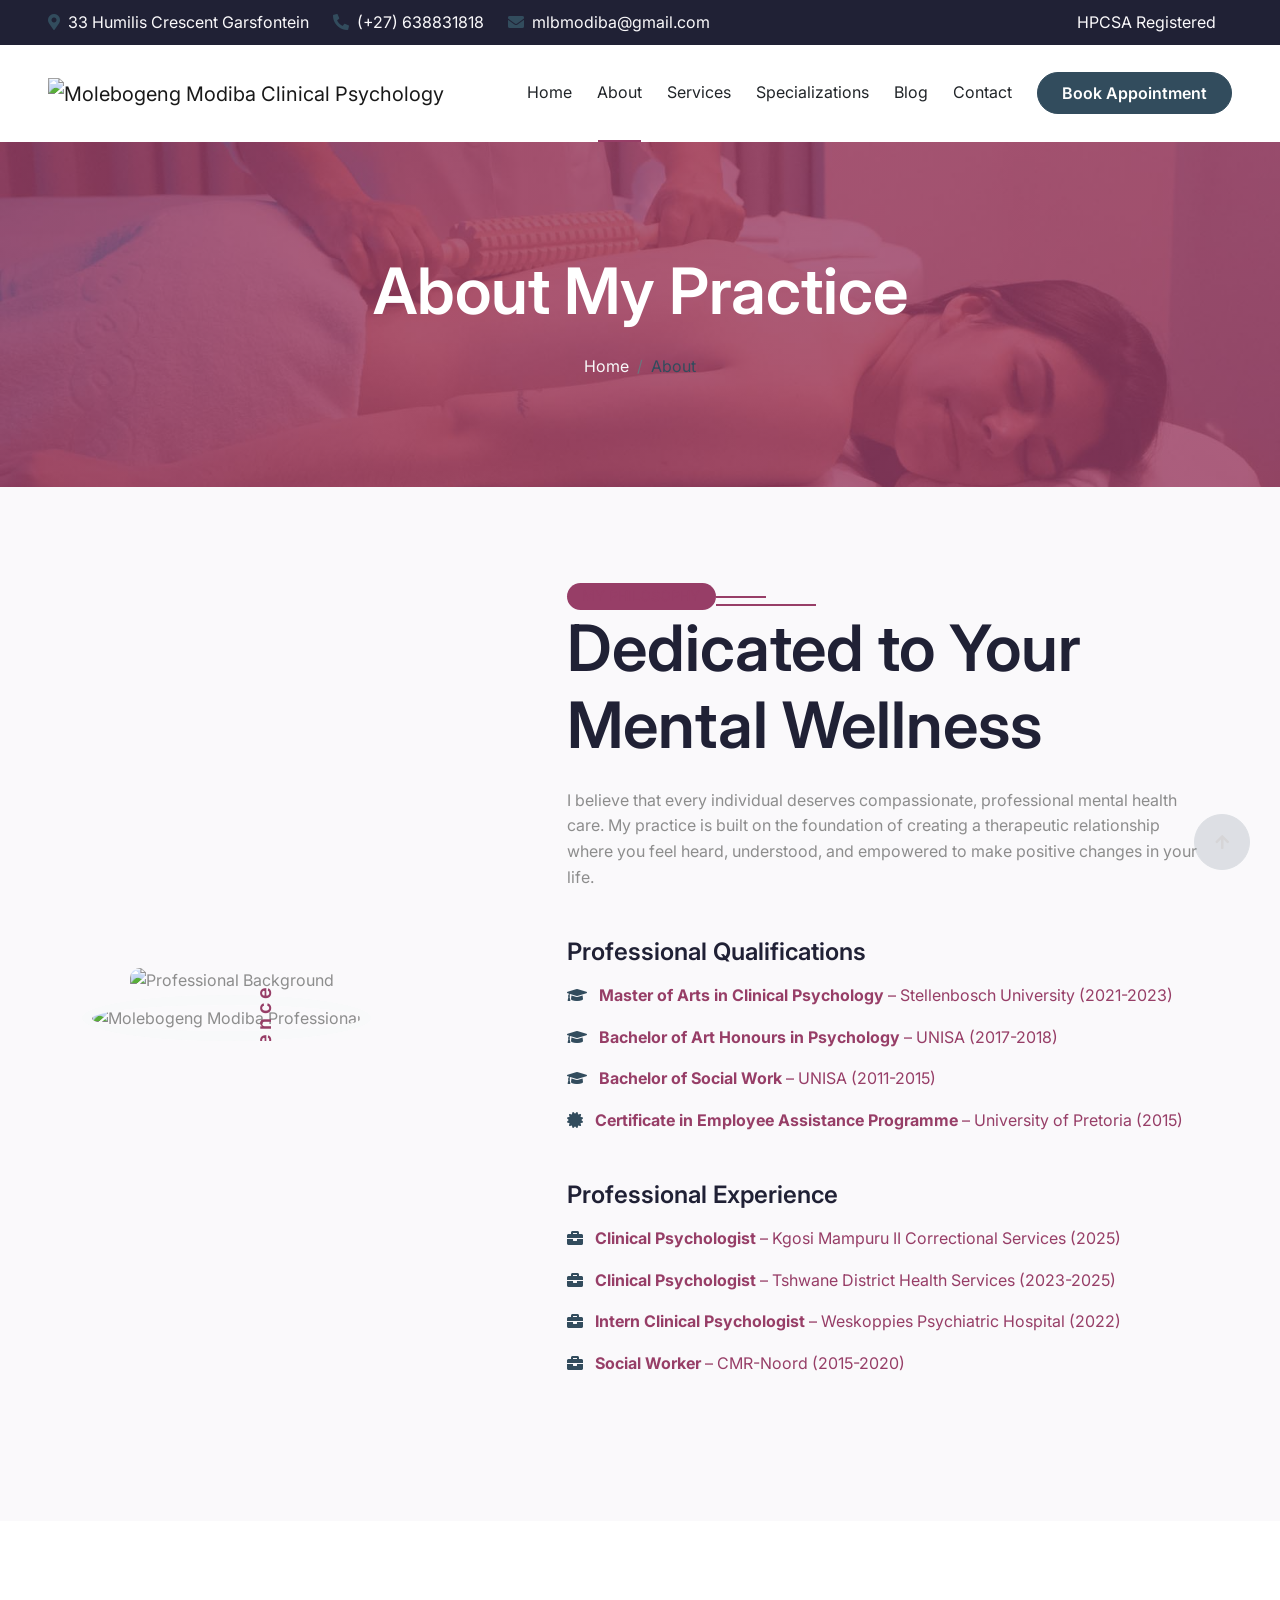
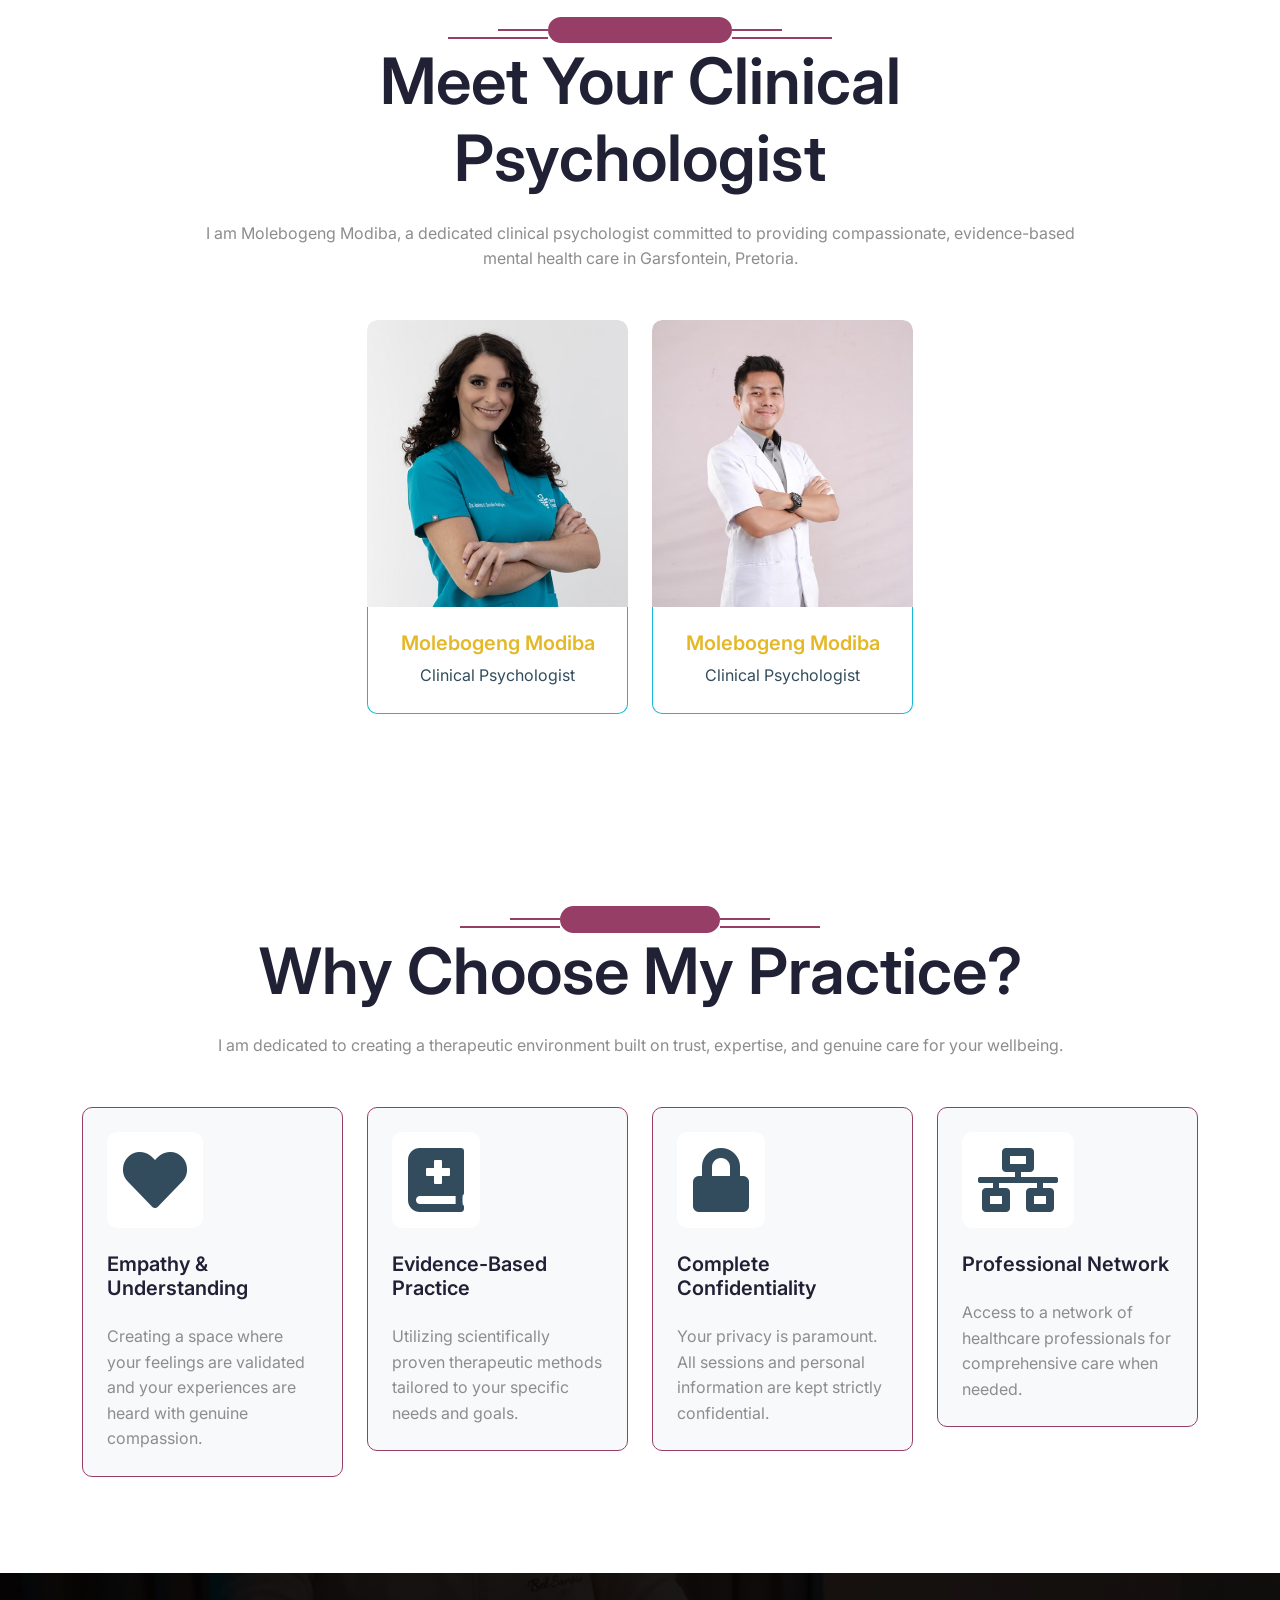
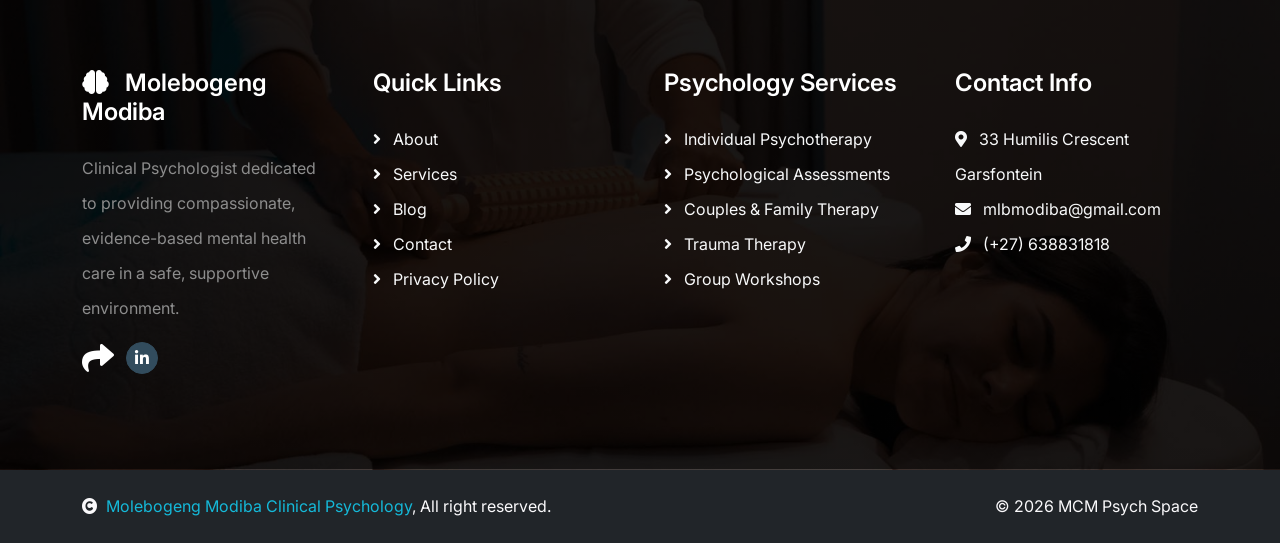
==== commit 000d7822: "Dec - Minor updates to the images and navbar" ====
--- a/about.html
+++ b/about.html
@@ -372,7 +372,7 @@
                             <span class="text-light"><a href="#"><i class="fas fa-copyright text-light me-2"></i>Molebogeng Modiba Clinical Psychology</a>, All right reserved.</span>
                         </div>
                         <div class="col-md-6 my-auto text-center text-md-end text-white">
-                            <span class="text-light">© 2024 Molebogeng Modiba Clinical Psychologist</span>
+                            <span class="text-light">© 2026 MCM Psych Space</span>
                         </div>
                     </div>
                 </div>
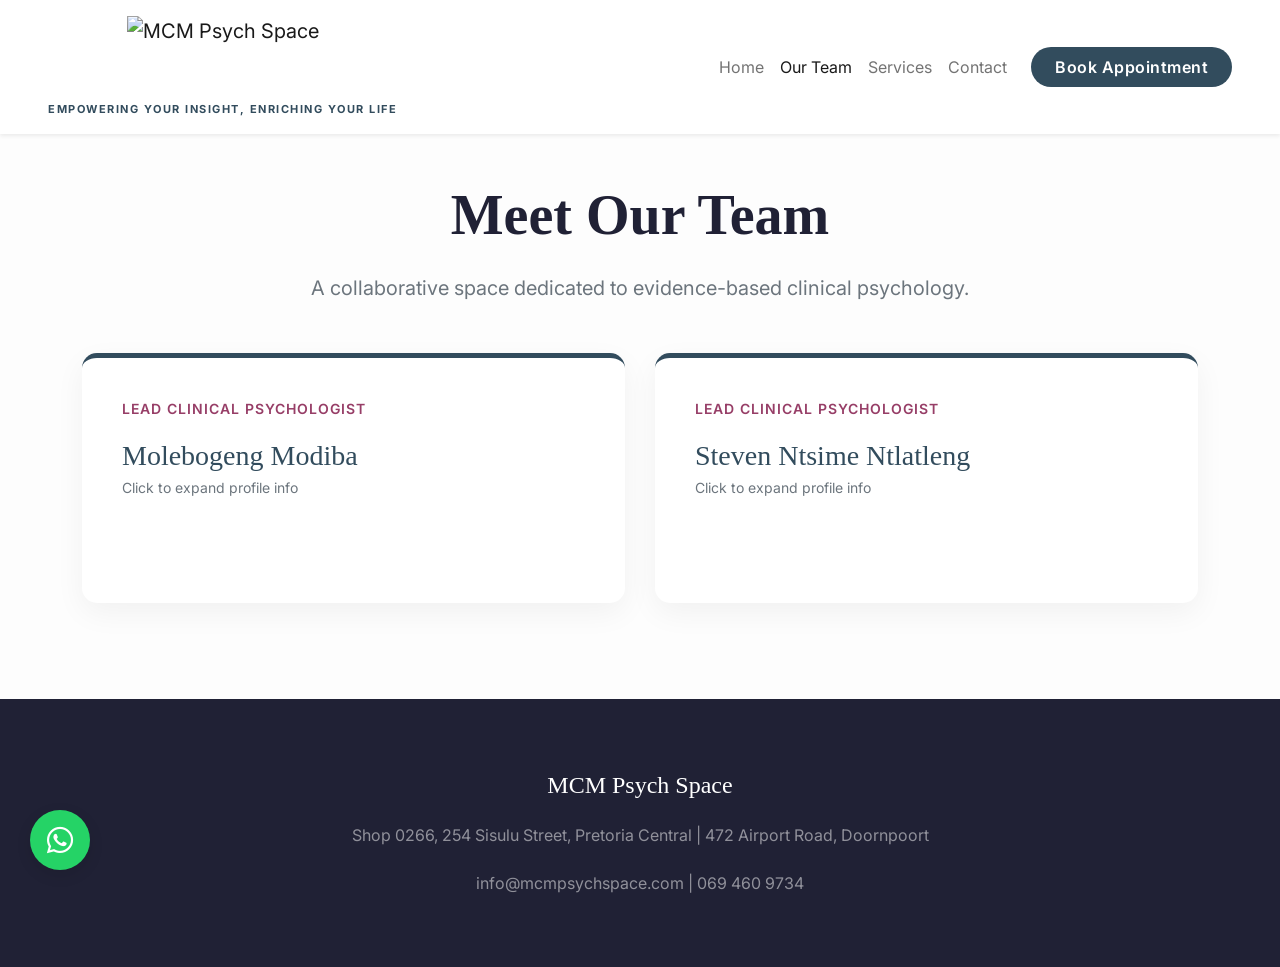
==== commit 0a5ebe64: "Final UI/UX overhaul: MCM Psych Space Branding & Professionalism" ====
--- a/about.html
+++ b/about.html
@@ -1,399 +1,105 @@
 <!DOCTYPE html>
 <html lang="en">
+<head>
+    <meta charset="utf-8">
+    <meta content="width=device-width, initial-scale=1.0" name="viewport">
+    <title>Our Team - MCM Psych Space | Clinical Psychologists Tshwane</title>
+    
+    <!-- CSS & Fonts -->
+    <link href="https://fonts.googleapis.com/css2?family=Inter:wght@300;400;500;600;700&display=swap" rel="stylesheet">
+    <link rel="stylesheet" href="https://use.fontawesome.com/releases/v5.15.4/css/all.css"/>
+    <link href="css/bootstrap.min.css" rel="stylesheet">
+    <link href="css/style.css" rel="stylesheet">
+</head>
+<body>
 
-    <head>
-        <meta charset="utf-8">
-        <title>About - Molebogeng Modiba Clinical Psychology | Pretoria</title>
-        <meta name="keywords" content="clinical psychologist Pretoria, HPCSA registered psychologist, psychological qualifications, clinical psychology experience, mental health professional Garsfontein, psychotherapy credentials">
-        <meta name="description" content="Learn about Molebogeng Modiba, HPCSA registered clinical psychologist in Pretoria. Professional qualifications, clinical experience, and therapeutic approach to mental health treatment in Garsfontein.">
-        <meta name="author" content="Molebogeng Modiba Clinical Psychology">
-        <meta name="robots" content="index, follow">
+    <!-- Navbar Start -->
+    <nav class="navbar navbar-expand-lg navbar-light bg-white px-5 py-3 shadow-sm sticky-top">
+        <a href="index.html" class="navbar-brand p-0">
+            <div class="d-flex flex-column align-items-center">
+                <img src="img/Primary Wordmark.png" alt="MCM Psych Space" style="height: 80px;">
+                <span class="slogan-text">Empowering your insight, enriching your life</span>
+            </div>
+        </a>
+        <div class="navbar-nav ms-auto">
+            <a href="index.html" class="nav-link">Home</a>
+            <a href="about.html" class="nav-link active">Our Team</a>
+            <a href="service.html" class="nav-link">Services</a>
+            <a href="contact.html" class="nav-link">Contact</a>
+            <a href="appointment.html" class="btn btn-primary rounded-pill text-white py-2 px-4 ms-3">Book Appointment</a>
+        </div>
+    </nav>
 
-        <!-- Open Graph / Facebook -->
-        <meta property="og:type" content="profile">
-        <meta property="og:url" content="https://mlbmodiba.co.za/about.html">
-        <meta property="og:title" content="About Molebogeng Modiba - Clinical Psychologist | Pretoria">
-        <meta property="og:description" content="Learn about Molebogeng Modiba, HPCSA registered clinical psychologist in Pretoria. Professional qualifications, clinical experience, and therapeutic approach to mental health treatment.">
-        <meta property="og:image" content="https://mlbmodiba.co.za/img/about-og.jpg">
+    <!-- Team Content Start -->
+    <div class="container py-5">
+        <div class="section-title text-center mb-5">
+            <h1 class="display-4 fw-bold mb-4">Meet Our Team</h1>
+            <p class="mb-0 fs-5 text-muted">A collaborative space dedicated to evidence-based clinical psychology.</p>
+        </div>
 
-        <!-- Schema.org structured data for Person -->
-        <script type="application/ld+json">
-        {
-            "@context": "https://schema.org",
-            "@type": "Person",
-            "name": "Molebogeng Modiba",
-            "jobTitle": "Clinical Psychologist",
-            "worksFor": {
-                "@type": "MedicalBusiness",
-                "name": "Molebogeng Modiba Clinical Psychology"
-            },
-            "address": {
-                "@type": "PostalAddress",
-                "addressLocality": "Garsfontein, Pretoria",
-                "addressRegion": "Gauteng",
-                "addressCountry": "ZA"
-            },
-            "telephone": "+27638831818",
-            "email": "mlbmodiba@gmail.com",
-            "knowsAbout": [
-                "Clinical Psychology",
-                "Psychotherapy",
-                "Psychological Assessment",
-                "Trauma Therapy",
-                "Couples Therapy",
-                "Mental Health Counseling"
-            ],
-            "hasCredential": "HPCSA Registered Clinical Psychologist",
-            "alumniOf": {
-                "@type": "EducationalOrganization",
-                "name": "University of Pretoria",
-                "location": "Pretoria, South Africa"
-            }
-        }
-        </script>
-
-        <link rel="canonical" href="https://mlbmodiba.co.za/about.html">
-
-        <!-- Google Web Fonts - Inter Font Family -->
-        <link rel="preconnect" href="https://fonts.googleapis.com">
-        <link rel="preconnect" href="https://fonts.gstatic.com" crossorigin>
-        <link href="https://fonts.googleapis.com/css2?family=Inter:wght@300;400;500;600;700&display=swap" rel="stylesheet"> 
-
-        <!-- Icon Font Stylesheet -->
-        <link rel="stylesheet" href="https://use.fontawesome.com/releases/v5.15.4/css/all.css"/>
-        <link href="https://cdn.jsdelivr.net/npm/bootstrap-icons@1.4.1/font/bootstrap-icons.css" rel="stylesheet">
-
-        <!-- Libraries Stylesheet -->
-        <link href="lib/animate/animate.min.css" rel="stylesheet">
-        <link href="lib/owlcarousel/assets/owl.carousel.min.css" rel="stylesheet">
-
-
-        <!-- Customized Bootstrap Stylesheet -->
-        <link href="css/bootstrap.min.css" rel="stylesheet">
-
-        <!-- Template Stylesheet -->
-        <link href="css/style.css" rel="stylesheet">
-    </head>
-
-    <body>
-
-        <!-- Spinner Start -->
-        <div id="spinner" class="show bg-white position-fixed translate-middle w-100 vh-100 top-50 start-50 d-flex align-items-center justify-content-center">
-            <div class="spinner-border text-primary" style="width: 3rem; height: 3rem;" role="status">
-                <span class="sr-only">Loading...</span>
-            </div>
-        </div>
-        <!-- Spinner End -->
-
-        <!-- Topbar Start -->
-        <div class="container-fluid bg-dark px-5 d-none d-lg-block">
-            <div class="row gx-0 align-items-center" style="height: 45px;">
-                <div class="col-lg-8 text-center text-lg-start mb-lg-0">
-                    <div class="d-flex flex-wrap">
-                        <a href="#" class="text-light me-4"><i class="fas fa-map-marker-alt text-primary me-2"></i>33 Humilis Crescent Garsfontein</a>
-                        <a href="tel:+27638831818" class="text-light me-4"><i class="fas fa-phone-alt text-primary me-2"></i>(+27) 638831818</a>
-                        <a href="mailto:mlbmodiba@gmail.com" class="text-light me-0"><i class="fas fa-envelope text-primary me-2"></i>mlbmodiba@gmail.com</a>
-                    </div>
-                </div>
-                <div class="col-lg-4 text-center text-lg-end">
-                    <div class="d-flex align-items-center justify-content-end">
-                        <span class="text-light me-3">HPCSA Registered</span>
-                    </div>
+        <!-- Interactive Profiles Section -->
+        <div class="profile-grid">
+            
+            <!-- Molebogeng Modiba Profile -->
+            <div class="profile-card" onclick="this.classList.toggle('expanded')">
+                <div class="designation">Lead Clinical Psychologist</div>
+                <h2>Molebogeng Modiba</h2>
+                <p class="text-muted click-instruction small italic">Click to expand profile info</p>
+                
+                <div class="profile-details">
+                    <hr>
+                    <p class="mb-4">I am a clinical psychologist based in Tshwane. I hold a Master’s degree from Stellenbosch University and I am registered with the Health Professions Council of South Africa. I am also currently employed as a sessional clinical psychologist at Tshwane District Health Services.</p>
+                    <p class="mb-4">I am dedicated to helping you navigate your healing through psychotherapy. During our time together, my role will entail providing a holding, supportive, non-judgement with unconditional acceptance to help you understand what is making you mentally and emotionally unwell. Although I am guided by therapeutic approaches such as psychodynamic and CBT. I do acknowledge that mental health is complex therefore my approach is holistic to meet your needs and goals in therapy.</p>
                 </div>
             </div>
-        </div>
-        <!-- Topbar End -->
 
+            <!-- Steven Ntsime Ntlatleng Profile -->
+            <div class="profile-card" onclick="this.classList.toggle('expanded')">
+                <div class="designation">Lead Clinical Psychologist</div>
+                <h2>Steven Ntsime Ntlatleng</h2>
+                <p class="text-muted click-instruction small italic">Click to expand profile info</p>
 
-        <!-- Navbar & Hero Start -->
-        <div class="container-fluid position-relative p-0">
-            <nav class="navbar navbar-expand-lg navbar-light bg-white px-4 px-lg-5 py-3 py-lg-0">
-                <a href="index.html" class="navbar-brand p-0">
-                    <img src="img/Primary Wordmark.png" alt="Molebogeng Modiba Clinical Psychology" style="height: 60px;">
-                </a>
-                <button class="navbar-toggler" type="button" data-bs-toggle="collapse" data-bs-target="#navbarCollapse">
-                    <span class="fa fa-bars"></span>
-                </button>
-                <div class="collapse navbar-collapse" id="navbarCollapse">
-                    <div class="navbar-nav ms-auto py-0">
-                        <a href="index.html" class="nav-item nav-link">Home</a>
-                        <a href="about.html" class="nav-item nav-link active">About</a>
-                        <a href="service.html" class="nav-item nav-link">Services</a>
-                        <a href="feature.html" class="nav-item nav-link">Specializations</a>
-                        <a href="blog.html" class="nav-item nav-link">Blog</a>
-                        <a href="contact.html" class="nav-item nav-link">Contact</a>
-                    </div>
-                    <a href="appointment.html" class="btn btn-primary rounded-pill text-white py-2 px-4 flex-wrap flex-sm-shrink-0">Book Appointment</a>
-                </div>
-            </nav>
-        </div>
-        <!-- Navbar End -->
+                <div class="profile-details">
+                    <hr>
+                    <p class="mb-4">I am a clinical psychologist based in Tshwane. I hold a Master of science degree in Clinical psychology from Sefako Makgatho University and I am registered with the Health Professions Council of South Africa. I am also currently employed as a full-time Clinical Psychologist at 1 Military Hospital.</p>
+                    <p class="mb-4">I hold the notion that <em>“therapy is a dress rehearsal to life”</em> – Irvin Yalom. Psychotherapy is therefore a great preparatory and supportive space to address whatever life challenges a person may face such as; personal, relationship/marital difficulties, work related stressors, parenting issues, school related issues etc. Therefore, I engage clients in systematic and humanistic orientations to promote self-awareness, growth and interpersonal understanding. Our therapeutic point of departure is embedded in the fact that mental health difficulties are mostly relational.</p>
+                    
+                    <h5 class="mt-4 fw-bold">Professional Experience</h5>
+                    <ul class="list-unstyled mb-4">
+                        <li><i class="fas fa-check text-secondary me-2"></i>Full-time Clinical Psychologist – 1 Military Hospital (2024 - present)</li>
+                        <li><i class="fas fa-check text-secondary me-2"></i>Full-time Clinical Psychologist – Tshwane District Health Services (2023-2024)</li>
+                        <li><i class="fas fa-check text-secondary me-2"></i>Sessional Clinical Psychologist – Tembisa Hospital (2022-2023)</li>
+                        <li><i class="fas fa-check text-secondary me-2"></i>Community service – Tembisa Hospital (2021-2022)</li>
+                    </ul>
 
-
-        <!-- Header Start -->
-        <div class="container-fluid bg-breadcrumb">
-            <div class="container text-center py-5" style="max-width: 900px;">
-                <h3 class="text-white display-3 mb-4 wow fadeInDown" data-wow-delay="0.1s">About My Practice</h3>
-                <ol class="breadcrumb justify-content-center mb-0 wow fadeInDown" data-wow-delay="0.3s">
-                    <li class="breadcrumb-item"><a href="index.html">Home</a></li>
-                    <li class="breadcrumb-item active text-primary">About</li>
-                </ol>    
-            </div>
-        </div>
-        <!-- Header End -->
-
-
-        <!-- About Start -->
-        <div class="container-fluid about bg-light py-5">
-            <div class="container py-5">
-                <div class="row g-5 align-items-center">
-                    <div class="col-lg-5 wow fadeInLeft" data-wow-delay="0.2s">
-                        <div class="about-img pb-5 ps-5">
-                            <img src="img/professional-background.jpg" class="img-fluid rounded w-100" style="object-fit: cover;" alt="Professional Background">
-                            <div class="about-img-inner">
-                                <img src="img/molebogeng-professional.jpg" class="img-fluid rounded-circle w-100 h-100" alt="Molebogeng Modiba Professional">
-                            </div>
-                            <div class="about-experience">10+ years clinical experience</div>
-                        </div>
-                    </div>
-                    <div class="col-lg-7 wow fadeInRight" data-wow-delay="0.4s">
-                        <div class="section-title text-start mb-5">
-                            <h4 class="sub-title pe-3 mb-0">My Philosophy</h4>
-                            <h1 class="display-3 mb-4">Dedicated to Your Mental Wellness</h1>
-                            <p class="mb-4">I believe that every individual deserves compassionate, professional mental health care. My practice is built on the foundation of creating a therapeutic relationship where you feel heard, understood, and empowered to make positive changes in your life.</p>
-
-                            <h4 class="mt-5 mb-3">Professional Qualifications</h4>
-                            <div class="mb-4">
-                                <p class="text-secondary"><i class="fas fa-graduation-cap text-primary me-2"></i> <strong>Master of Arts in Clinical Psychology</strong> – Stellenbosch University (2021-2023)</p>
-                                <p class="text-secondary"><i class="fas fa-graduation-cap text-primary me-2"></i> <strong>Bachelor of Art Honours in Psychology</strong> – UNISA (2017-2018)</p>
-                                <p class="text-secondary"><i class="fas fa-graduation-cap text-primary me-2"></i> <strong>Bachelor of Social Work</strong> – UNISA (2011-2015)</p>
-                                <p class="text-secondary"><i class="fas fa-certificate text-primary me-2"></i> <strong>Certificate in Employee Assistance Programme</strong> – University of Pretoria (2015)</p>
-                            </div>
-
-                            <h4 class="mt-5 mb-3">Professional Experience</h4>
-                            <div class="mb-4">
-                                <p class="text-secondary"><i class="fas fa-briefcase text-primary me-2"></i> <strong>Clinical Psychologist</strong> – Kgosi Mampuru II Correctional Services (2025)</p>
-                                <p class="text-secondary"><i class="fas fa-briefcase text-primary me-2"></i> <strong>Clinical Psychologist</strong> – Tshwane District Health Services (2023-2025)</p>
-                                <p class="text-secondary"><i class="fas fa-briefcase text-primary me-2"></i> <strong>Intern Clinical Psychologist</strong> – Weskoppies Psychiatric Hospital (2022)</p>
-                                <p class="text-secondary"><i class="fas fa-briefcase text-primary me-2"></i> <strong>Social Worker</strong> – CMR-Noord (2015-2020)</p>
-                            </div>
-                        </div>
-                    </div>
+                    <h5 class="fw-bold">Qualification</h5>
+                    <ul class="list-unstyled">
+                        <li><i class="fas fa-graduation-cap text-secondary me-2"></i>MSc in Clinical psychology – Sefako Makgatho University (2017-2020)</li>
+                        <li><i class="fas fa-graduation-cap text-secondary me-2"></i>Honours in Psychology – Sefako Makgatho University (2015)</li>
+                        <li><i class="fas fa-graduation-cap text-secondary me-2"></i>Bachelor of Science degree – University of Limpopo (2010 – 2014)</li>
+                    </ul>
                 </div>
             </div>
+
         </div>
-        <!-- About End -->
+    </div>
 
+    <!-- WhatsApp Floating Button -->
+    <a href="https://wa.me/27694609734" class="whatsapp-float">
+        <i class="fab fa-whatsapp"></i>
+    </a>
 
-        <!-- Team Start -->
-        <div class="container-fluid team py-5">
-            <div class="container py-5">
-                <div class="section-title mb-5 wow fadeInUp" data-wow-delay="0.1s">
-                    <div class="sub-style">
-                        <h4 class="sub-title px-3 mb-0">Your Psychologist</h4>
-                    </div>
-                    <h1 class="display-3 mb-4">Meet Your Clinical Psychologist</h1>
-                    <p class="mb-0">I am Molebogeng Modiba, a dedicated clinical psychologist committed to providing compassionate, evidence-based mental health care in Garsfontein, Pretoria.</p>
-                </div>
-                <div class="row g-4 justify-content-center">
-                    <div class="col-md-6 col-lg-6 col-xl-3 wow fadeInUp" data-wow-delay="0.1s">
-                        <div class="team-item rounded">
-                            <div class="team-img rounded-top h-100">
-                                <img src="img/team-1.jpg" class="img-fluid rounded-top w-100" alt="Molebogeng Modiba, Clinical Psychologist">
-                                <div class="team-icon d-flex justify-content-center">
-                                    <a class="btn btn-square btn-primary text-white rounded-circle mx-1" href="#"><i class="fab fa-facebook-f"></i></a>
-                                    <a class="btn btn-square btn-primary text-white rounded-circle mx-1" href="#"><i class="fab fa-twitter"></i></a>
-                                    <a class="btn btn-square btn-primary text-white rounded-circle mx-1" href="#"><i class="fab fa-instagram"></i></a>
-                                    <a class="btn btn-square btn-primary text-white rounded-circle mx-1" href="#"><i class="fab fa-linkedin-in"></i></a>
-                                </div>
-                            </div>
-                            <div class="team-content text-center border border-primary border-top-0 rounded-bottom p-4">
-                                <h5>Molebogeng Modiba</h5>
-                                <p class="mb-0">Clinical Psychologist</p>
-                            </div>
-                        </div>
-                    </div>
-                    <div class="col-md-6 col-lg-6 col-xl-3 wow fadeInUp" data-wow-delay="0.3s">
-                        <div class="team-item rounded">
-                            <div class="team-img rounded-top h-100">
-                                <img src="img/team-2.jpg" class="img-fluid rounded-top w-100" alt="">
-                                <div class="team-icon d-flex justify-content-center">
-                                    <a class="btn btn-square btn-primary text-white rounded-circle mx-1" href="#"><i class="fab fa-facebook-f"></i></a>
-                                    <a class="btn btn-square btn-primary text-white rounded-circle mx-1" href="#"><i class="fab fa-twitter"></i></a>
-                                    <a class="btn btn-square btn-primary text-white rounded-circle mx-1" href="#"><i class="fab fa-instagram"></i></a>
-                                    <a class="btn btn-square btn-primary text-white rounded-circle mx-1" href="#"><i class="fab fa-linkedin-in"></i></a>
-                                </div>
-                            </div>
-                            <div class="team-content text-center border border-primary border-top-0 rounded-bottom p-4">
-                                <h5>Molebogeng Modiba</h5>
-                                <p class="mb-0">Clinical Psychologist</p>
-                            </div>
-                        </div>
-                    </div>
-                </div>
-            </div>
+    <!-- Footer Start -->
+    <div class="container-fluid bg-dark text-white-50 py-5 mt-5">
+        <div class="container text-center py-4">
+            <h4 class="text-white mb-4">MCM Psych Space</h4>
+            <p class="mb-4">Shop 0266, 254 Sisulu Street, Pretoria Central | 472 Airport Road, Doornpoort</p>
+            <p class="mb-0">info@mcmpsychspace.com | 069 460 9734</p>
         </div>
-        <!-- Team End -->
+    </div>
 
-
-                <!-- Feature Start -->
-                <div class="container-fluid feature py-5">
-                    <div class="container py-5">
-                        <div class="section-title mb-5 wow fadeInUp" data-wow-delay="0.1s">
-                            <div class="sub-style">
-                                <h4 class="sub-title px-3 mb-0">My Commitment</h4>
-                            </div>
-                            <h1 class="display-3 mb-4">Why Choose My Practice?</h1>
-                            <p class="mb-0">I am dedicated to creating a therapeutic environment built on trust, expertise, and genuine care for your wellbeing.</p>
-                        </div>
-                        <div class="row g-4 justify-content-center">
-                            <!-- Feature 1: Empathy & Understanding -->
-                            <div class="col-md-6 col-lg-4 col-xl-3 wow fadeInUp" data-wow-delay="0.1s">
-                                <div class="row-cols-1 feature-item p-4">
-                                    <div class="col-12">
-                                        <div class="feature-icon mb-4">
-                                            <div class="p-3 d-inline-flex bg-white rounded">
-                                                <i class="fas fa-heart fa-4x text-primary"></i>
-                                            </div>
-                                        </div>
-                                        <div class="feature-content d-flex flex-column">
-                                            <h5 class="mb-4">Empathy & Understanding</h5>
-                                            <p class="mb-0">Creating a space where your feelings are validated and your experiences are heard with genuine compassion.</p>
-                                        </div>
-                                    </div>
-                                </div>
-                            </div>
-                            <!-- Feature 2: Evidence-Based Practice -->
-                            <div class="col-md-6 col-lg-4 col-xl-3 wow fadeInUp" data-wow-delay="0.3s">
-                                <div class="row-cols-1 feature-item p-4">
-                                    <div class="col-12">
-                                        <div class="feature-icon mb-4">
-                                            <div class="p-3 d-inline-flex bg-white rounded">
-                                                <i class="fas fa-book-medical fa-4x text-primary"></i>
-                                            </div>
-                                        </div>
-                                        <div class="feature-content d-flex flex-column">
-                                            <h5 class="mb-4">Evidence-Based Practice</h5>
-                                            <p class="mb-0">Utilizing scientifically proven therapeutic methods tailored to your specific needs and goals.</p>
-                                        </div>
-                                    </div>
-                                </div>
-                            </div>
-                            <!-- Feature 3: Confidentiality -->
-                            <div class="col-md-6 col-lg-4 col-xl-3 wow fadeInUp" data-wow-delay="0.5s">
-                                <div class="row-cols-1 feature-item p-4">
-                                    <div class="col-12">
-                                        <div class="feature-icon mb-4">
-                                            <div class="p-3 d-inline-flex bg-white rounded">
-                                                <i class="fas fa-lock fa-4x text-primary"></i>
-                                            </div>
-                                        </div>
-                                        <div class="feature-content d-flex flex-column">
-                                            <h5 class="mb-4">Complete Confidentiality</h5>
-                                            <p class="mb-0">Your privacy is paramount. All sessions and personal information are kept strictly confidential.</p>
-                                        </div>
-                                    </div>
-                                </div>
-                            </div>
-                            <!-- Feature 4: Professional Network -->
-                            <div class="col-md-6 col-lg-4 col-xl-3 wow fadeInUp" data-wow-delay="0.7s">
-                                <div class="row-cols-1 feature-item p-4">
-                                    <div class="col-12">
-                                        <div class="feature-icon mb-4">
-                                            <div class="p-3 d-inline-flex bg-white rounded">
-                                                <i class="fas fa-network-wired fa-4x text-primary"></i>
-                                            </div>
-                                        </div>
-                                        <div class="feature-content d-flex flex-column">
-                                            <h5 class="mb-4">Professional Network</h5>
-                                            <p class="mb-0">Access to a network of healthcare professionals for comprehensive care when needed.</p>
-                                        </div>
-                                    </div>
-                                </div>
-                            </div>
-                        </div>
-                    </div>
-                </div>
-                <!-- Feature End -->
-
-
-               <!-- Footer Start -->
-               <div class="container-fluid footer py-5 wow fadeIn" data-wow-delay="0.2s">
-                <div class="container py-5">
-                    <div class="row g-5">
-                        <div class="col-md-6 col-lg-6 col-xl-3">
-                            <div class="footer-item d-flex flex-column">
-                                <h4 class="text-white mb-4"><i class="fas fa-brain me-3"></i>Molebogeng Modiba</h4>
-                                <p>Clinical Psychologist dedicated to providing compassionate, evidence-based mental health care in a safe, supportive environment.</p>
-                                <div class="d-flex align-items-center">
-                                    <i class="fas fa-share fa-2x text-white me-2"></i>
-                                    <a class="btn-square btn btn-primary text-white rounded-circle mx-1" href="#"><i class="fab fa-linkedin-in"></i></a>
-                                </div>
-                            </div>
-                        </div>
-                        <div class="col-md-6 col-lg-6 col-xl-3">
-                            <div class="footer-item d-flex flex-column">
-                                <h4 class="mb-4 text-white">Quick Links</h4>
-                                <a href="about.html"><i class="fas fa-angle-right me-2"></i> About</a>
-                                <a href="service.html"><i class="fas fa-angle-right me-2"></i> Services</a>
-                                <a href="blog.html"><i class="fas fa-angle-right me-2"></i> Blog</a>
-                                <a href="contact.html"><i class="fas fa-angle-right me-2"></i> Contact</a>
-                                <a href="privacy.html"><i class="fas fa-angle-right me-2"></i> Privacy Policy</a>
-                            </div>
-                        </div>
-                        <div class="col-md-6 col-lg-6 col-xl-3">
-                            <div class="footer-item d-flex flex-column">
-                                <h4 class="mb-4 text-white">Psychology Services</h4>
-                                <a href="service.html"><i class="fas fa-angle-right me-2"></i> Individual Psychotherapy</a>
-                                <a href="service.html"><i class="fas fa-angle-right me-2"></i> Psychological Assessments</a>
-                                <a href="service.html"><i class="fas fa-angle-right me-2"></i> Couples & Family Therapy</a>
-                                <a href="service.html"><i class="fas fa-angle-right me-2"></i> Trauma Therapy</a>
-                                <a href="service.html"><i class="fas fa-angle-right me-2"></i> Group Workshops</a>
-                            </div>
-                        </div>
-                        <div class="col-md-6 col-lg-6 col-xl-3">
-                            <div class="footer-item d-flex flex-column">
-                                <h4 class="mb-4 text-white">Contact Info</h4>
-                                <a href="#"><i class="fa fa-map-marker-alt me-2"></i> 33 Humilis Crescent Garsfontein</a>
-                                <a href="mailto:mlbmodiba@gmail.com"><i class="fas fa-envelope me-2"></i> mlbmodiba@gmail.com</a>
-                                <a href="tel:+27638831818"><i class="fas fa-phone me-2"></i> (+27) 638831818</a>
-                            </div>
-                        </div>
-                    </div>
-                </div>
-            </div>
-            <!-- Footer End -->
-            
-            <!-- Copyright Start -->
-            <div class="container-fluid copyright py-4">
-                <div class="container">
-                    <div class="row">
-                        <div class="col-md-6 text-center text-md-start mb-3 mb-md-0">
-                            <span class="text-light"><a href="#"><i class="fas fa-copyright text-light me-2"></i>Molebogeng Modiba Clinical Psychology</a>, All right reserved.</span>
-                        </div>
-                        <div class="col-md-6 my-auto text-center text-md-end text-white">
-                            <span class="text-light">© 2026 MCM Psych Space</span>
-                        </div>
-                    </div>
-                </div>
-            </div>
-            <!-- Copyright End -->
-        <!-- Back to Top -->
-        <a href="#" class="btn btn-primary btn-lg-square back-to-top"><i class="fa fa-arrow-up"></i></a>   
-
-        
-        <!-- JavaScript Libraries -->
-        <script src="https://ajax.googleapis.com/ajax/libs/jquery/3.6.4/jquery.min.js"></script>
-        <script src="https://cdn.jsdelivr.net/npm/bootstrap@5.0.0/dist/js/bootstrap.bundle.min.js"></script>
-        <script src="lib/wow/wow.min.js"></script>
-        <script src="lib/easing/easing.min.js"></script>
-        <script src="lib/waypoints/waypoints.min.js"></script>
-        <script src="lib/owlcarousel/owl.carousel.min.js"></script>
-        
-
-        <!-- Template Javascript -->
-        <script src="js/main.js"></script>
-        
-    </body>
-
+    <!-- JavaScript Libraries -->
+    <script src="https://ajax.googleapis.com/ajax/libs/jquery/3.6.4/jquery.min.js"></script>
+    <script src="https://cdn.jsdelivr.net/npm/bootstrap@5.0.0/dist/js/bootstrap.bundle.min.js"></script>
+</body>
 </html>
--- a/css/style.css
+++ b/css/style.css
@@ -1,1530 +1,126 @@
 
-/* Custom CSS for Molebogeng Modiba Clinical Psychology */
+/* MCM Psych Space - Professional Psychology Redesign */
 
 :root {
-    --primary: #324c5d; /* Dark Blue */
-    --secondary: #973e67; /* Burgundy/Maroon - MAIN COLOR */
-    --accent: #e4b826; /* Gold/Yellow */
-    --light: #f8f9fa;
-    --dark: #212529;
+    --primary: #324c5d; /* Calming Dark Blue */
+    --secondary: #973e67; /* Professional Burgundy */
+    --accent: #e4b826; /* Soft Gold */
+    --light-bg: #fdfdfd; /* Off-white for less eye strain */
+    --text-main: #333333;
 }
 
-/* Primary Color Overrides */
-.text-primary {
-    color: var(--primary) !important;
+body {
+    font-family: 'Inter', sans-serif;
+    background-color: var(--light-bg);
+    color: var(--text-main);
 }
 
-.bg-primary {
-    background-color: var(--primary) !important;
+/* Custom Graphic Placeholders - Speaking Psychology */
+.psych-graphic {
+    background: linear-gradient(135deg, rgba(50, 76, 93, 0.05) 0%, rgba(151, 62, 103, 0.05) 100%);
+    border-radius: 20px;
+    display: flex;
+    align-items: center;
+    justify-content: center;
+    border: 1px solid rgba(50, 76, 93, 0.1);
 }
 
+/* Expandable Profile Interaction */
+.profile-grid {
+    display: flex;
+    gap: 30px;
+    margin-top: 50px;
+}
+
+.profile-card {
+    flex: 1;
+    background: #fff;
+    padding: 40px;
+    border-radius: 15px;
+    box-shadow: 0 10px 30px rgba(0,0,0,0.05);
+    cursor: pointer;
+    transition: all 0.5s cubic-bezier(0.4, 0, 0.2, 1);
+    overflow: hidden;
+    max-height: 250px; /* Initially collapsed */
+    border-top: 5px solid var(--primary);
+}
+
+.profile-card.expanded {
+    max-height: 2000px;
+    flex: 2;
+    cursor: default;
+    border-top-color: var(--secondary);
+}
+
+.profile-card h2 {
+    color: var(--primary);
+    font-size: 28px;
+    margin-bottom: 5px;
+}
+
+.profile-card .designation {
+    color: var(--secondary);
+    font-weight: 600;
+    text-transform: uppercase;
+    letter-spacing: 1px;
+    font-size: 14px;
+    margin-bottom: 20px;
+}
+
+.profile-details {
+    opacity: 0;
+    transform: translateY(20px);
+    transition: all 0.4s ease 0.2s;
+}
+
+.profile-card.expanded .profile-details {
+    opacity: 1;
+    transform: translateY(0);
+}
+
+/* Global Navigation & Logo Visibility */
+.navbar-brand img {
+    height: 80px !important; /* Increased visibility as requested */
+    transition: 0.3s;
+}
+
+.slogan-text {
+    font-size: 11px;
+    color: var(--primary);
+    font-weight: 700;
+    letter-spacing: 1.5px;
+    text-transform: uppercase;
+    margin-top: 5px;
+}
+
+/* Minimalist Button Styling */
 .btn-primary {
     background-color: var(--primary);
-    border-color: var(--primary);
+    border: none;
+    padding: 12px 30px;
+    font-weight: 600;
+    letter-spacing: 0.5px;
 }
 
 .btn-primary:hover {
-    background-color: #2a3e4d;
-    border-color: #2a3e4d;
+    background-color: var(--secondary);
+    transform: translateY(-2px);
 }
 
-.btn-outline-primary {
-    color: var(--primary);
-    border-color: var(--primary);
-}
-
-.btn-outline-primary:hover {
-    background-color: var(--primary);
-    border-color: var(--primary);
-}
-
-/* Secondary Color */
-.text-secondary {
-    color: var(--secondary) !important;
-}
-
-.bg-secondary {
-    background-color: var(--secondary) !important;
-}
-
-/* Accent Color */
-.text-accent {
-    color: var(--accent) !important;
-}
-
-.bg-accent {
-    background-color: var(--accent) !important;
-}
-
-/* Typography */
-body {
-    font-family: 'Inter', sans-serif;
-    line-height: 1.6;
-}
-
-h1, h2, h3, h4, h5, h6 {
-    font-family: 'Inter', sans-serif;
-    font-weight: 600;
-}
-
-/* Header Styles */
-.navbar-light .navbar-nav .nav-link {
-    color: var(--dark);
-    font-weight: 500;
-}
-
-.navbar-light .navbar-nav .nav-link:hover,
-.navbar-light .navbar-nav .nav-link.active {
-    color: var(--secondary);
-}
-
-/* Hero Section */
-.header-carousel .carousel-caption {
-    bottom: 0;
-    left: 0;
-    right: 0;
-    background: linear-gradient(transparent, rgba(0,0,0,0.7));
-    padding-bottom: 100px;
-}
-
-.carousel-caption-content {
-    max-width: 800px;
-    margin: 0 auto;
-}
-
-/* Service Items */
-.service-item {
-    transition: transform 0.3s ease, box-shadow 0.3s ease;
-    border: 1px solid #e9ecef;
-    box-shadow: 0 0 45px rgba(151, 62, 103, .2) ;
-}
-
-.service-item:hover {
-    transform: translateY(-5px);
-    box-shadow: 0 10px 30px rgba(0,0,0,0.1);
-}
-
-.service-icon {
-    margin-bottom: 1.5rem;
-}
-
-/* About Section */
-.about-experience {
-    position: absolute;
-    bottom: -20px;
-    right: -20px;
-    background: var(--secondary);
+/* WhatsApp Floating - Minimalist */
+.whatsapp-float {
+    position: fixed;
+    bottom: 30px;
+    left: 30px;
+    background-color: #25D366;
     color: white;
-    padding: 15px 25px;
-    border-radius: 10px;
-    font-weight: 600;
-}
-
-/* Footer */
-.footer {
-    background: var(--dark);
-}
-
-.footer a {
-    color: #adb5bd;
-    text-decoration: none;
-    transition: color 0.3s ease;
-}
-
-.footer a:hover {
-    color: white;
-}
-
-/* Breadcrumb */
-.bg-breadcrumb {
-    background: linear-gradient(rgba(151, 62, 103, 0.8), rgba(151, 62, 103, 0.8)), url('../img/breadcrumb-bg.jpg');
-    background-size: cover;
-    background-position: center;
-}
-
-/* Sub-title Styles */
-.sub-title {
-    display: inline-block;
-    background: var(--secondary);
-    color: white;
-    padding: 5px 15px;
-    border-radius: 30px;
-    font-size: 14px;
-    font-weight: 500;
-}
-
-/* Responsive Design */
-@media (max-width: 768px) {
-    .display-3 {
-        font-size: 2rem;
-    }
-
-    .display-4 {
-        font-size: 1.75rem;
-    }
-
-    .carousel-caption-content {
-        padding: 20px;
-    }
-
-    .about-experience {
-        position: relative;
-        bottom: 0;
-        right: 0;
-        margin-top: 20px;
-    }
-}
-
-/* Animation Enhancements */
-.wow {
-    visibility: hidden;
-}
-
-/* Button Styles */
-.btn-rounded {
+    width: 60px;
+    height: 60px;
     border-radius: 50px;
-}
-
-/* Card Enhancements */
-.card {
-    border: none;
-    box-shadow: 0 5px 15px rgba(0,0,0,0.08);
-    transition: all 0.3s ease;
-}
-
-.card:hover {
-    box-shadow: 0 10px 30px rgba(0,0,0,0.15);
-}
-
-/* Form Styles */
-.form-control:focus {
-    border-color: var(--secondary);
-    box-shadow: 0 0 0 0.2rem rgba(151, 62, 103, 0.25);
-}
-
-small, .small, caption, label {
-    font-size: var(--caption-size);
-    font-weight: 300;
-}
-
-/*** Spinner Start ***/
-/*** Spinner ***/
-#spinner {
-    opacity: 0;
-    visibility: hidden;
-    transition: opacity .5s ease-out, visibility 0s linear .5s;
-    z-index: 99999;
-}
-
-#spinner.show {
-    transition: opacity .5s ease-out, visibility 0s linear 0s;
-    visibility: visible;
-    opacity: 1;
-}
-/*** Spinner End ***/
-
-.back-to-top {
-    position: fixed;
-    right: 30px;
-    bottom: 30px;
-    display: flex;
-    width: 45px;
-    height: 45px;
-    align-items: center;
-    justify-content: center;
-    transition: 0.5s;
-    z-index: 99;
-}
-
-/*** Button Start ***/
-.btn {
-    font-weight: 600;
-    transition: .5s;
-}
-
-.btn-square {
-    width: 32px;
-    height: 32px;
-}
-
-.btn-sm-square {
-    width: 34px;
-    height: 34px;
-}
-
-.btn-md-square {
-    width: 44px;
-    height: 44px;
-}
-
-.btn-lg-square {
-    width: 56px;
-    height: 56px;
-}
-
-.btn-square,
-.btn-sm-square,
-.btn-md-square,
-.btn-lg-square {
-    padding: 0;
     display: flex;
     align-items: center;
     justify-content: center;
-    font-weight: normal;
-    border-radius: 50%;
+    font-size: 30px;
+    box-shadow: 0 5px 15px rgba(0,0,0,0.1);
+    z-index: 1000;
 }
-
-.btn.btn-primary {
-    box-shadow: inset 0 0 0 0 var(--bs-primary);
-}
-
-.btn.btn-primary:hover {
-    box-shadow: inset 300px 0 0 0 var(--bs-light) !important;
-    color: var(--bs-primary) !important;
-}
-
-.btn.btn-light {
-    box-shadow: inset 0 0 0 0 var(--bs-secondary);
-}
-
-.btn.btn-light:hover {
-    box-shadow: inset 300px 0 0 0 var(--bs-secondary);
-    color: var(--bs-light) !important;
-}
-
-.btn-hover {
-    transition: 0.5s;
-}
-
-.btn-hover:hover {
-    color: var(--bs-accent) !important;
-}
-
-/*** Section Title Start ***/
-.section-title {
-    max-width: 900px;
-    text-align: center;
-    margin: 0 auto;
-}
-
-.section-title .sub-style {
-    position: relative;
-    display: inline-block;
-    text-transform: uppercase;
-    color: var(--secondary);
-}
-
-.section-title .sub-style::before {
-    content: "";
-    width: 100px;
-    position: absolute;
-    top: 50%;
-    left: 0;
-    transform: translateY(-50%);
-    margin-top: 8px;
-    margin-left: -100px;
-    border: 1px solid var(--secondary) !important;
-}
-
-.section-title .sub-style::after {
-    content: "";
-    width: 50px;
-    position: absolute;
-    top: 50%;
-    left: 0;
-    transform: translateY(-50%);
-    margin-bottom: 5px;
-    margin-left: -50px;
-    border: 1px solid var(--secondary) !important;
-}
-
-.sub-title {
-    position: relative;
-    display: inline-block;
-    text-transform: uppercase;
-    color: var(--secondary);
-}
-
-.sub-title::before {
-    content: "";
-    width: 100px;
-    position: absolute;
-    top: 50%;
-    right: 0;
-    transform: translateY(-50%);
-    margin-top: 8px;
-    margin-right: -100px;
-    border: 1px solid var(--secondary) !important;
-}
-
-.sub-title::after {
-    content: "";
-    width: 50px;
-    position: absolute;
-    top: 50%;
-    right: 0;
-    transform: translateY(-50%);
-    margin-bottom: 8px;
-    margin-right: -50px;
-    border: 1px solid var(--secondary) !important;
-}
-
-
-/*** Topbar Start ***/
-.fixed-top .container {
-    transition: 0.5s;
-}
-
-.topbar {
-    padding: 2px 10px 2px 20px;
-    background: var(--dark) !important;
-}
-
-.h-topbar {
-    height: 45px;
-}
-
-.topbar a,
-.topbar a i {
-    transition: 0.5s;
-}
-
-.topbar a:hover,
-.topbar a i:hover {
-    color: var(--accent) !important;
-}
-
-
-@media (max-width: 576px) {
-    .topbar {
-        display: none;    
-    }
-}
-/*** Topbar End ***/
-
-
-/*** Navbar ***/
-.navbar-light .navbar-nav .nav-link {
-    font-family: var(--font-family);
-    position: relative;
-    margin-right: 25px;
-    padding: 35px 0;
-    color: var(--dark) !important;
-    font-size: 16px;
-    font-weight: 400;
-    outline: none;
-    transition: .5s;
-}
-
-.sticky-top.navbar-light .navbar-nav .nav-link {
-    padding: 20px 0;
-}
-
-.navbar-light .navbar-brand img {
-    max-height: 50px;
-    transition: .5s;
-}
-
-.sticky-top.navbar-light .navbar-brand img {
-    max-height: 45px;
-}
-
-.navbar .dropdown-toggle::after {
-    border: none;
-    content: "\f107";
-    font-family: "Font Awesome 5 Free";
-    font-weight: 600;
-    vertical-align: middle;
-    margin-left: 8px;
-}
-
-@media (min-width: 1200px) {
-    .navbar .nav-item .dropdown-menu {
-        display: block;
-        visibility: hidden;
-        top: 100%;
-        transform: rotateX(-75deg);
-        transform-origin: 0% 0%;
-        border: 0;
-        border-radius: 10px;
-        transition: .5s;
-        opacity: 0;
-    }
-}
-
-.dropdown .dropdown-menu a:hover {
-    background: var(--secondary);
-    color: var(--light);
-}
-
-.navbar .nav-item:hover .dropdown-menu {
-    transform: rotateX(0deg);
-    visibility: visible;
-    background: var(--light) !important;
-    transition: .5s;
-    opacity: 1;
-}
-
-@media (max-width: 991.98px) {
-    .sticky-top.navbar-light {
-        position: relative;
-        background: var(--light);
-    }
-
-    .navbar.navbar-expand-lg .navbar-toggler {
-        padding: 10px 20px;
-        border: 1px solid var(--secondary);
-        color: var(--secondary);
-    }
-
-    .navbar-light .navbar-collapse {
-        margin-top: 15px;
-        border-top: 1px solid #DDDDDD;
-    }
-
-    .navbar-light .navbar-nav .nav-link,
-    .sticky-top.navbar-light .navbar-nav .nav-link {
-        padding: 10px 0;
-        margin-left: 0;
-        color: var(--dark) !important;
-    }
-
-    .navbar-light .navbar-brand img {
-        max-height: 45px;
-    }
-}
-
-@media (min-width: 992px) {
-    .navbar-light {
-        position: absolute;
-        width: 100%;
-        top: 0;
-        left: 0;
-        border-bottom: 1px solid rgba(255, 255, 255, .1);
-        z-index: 999;
-    }
-    
-    .sticky-top.navbar-light {
-        position: fixed;
-        background: var(--light) !important;
-    }
-
-    .navbar-light .navbar-nav .nav-link::before {
-        position: absolute;
-        content: "";
-        width: 0;
-        height: 2px;
-        bottom: -1px;
-        left: 50%;
-        background: var(--secondary);
-        transition: .5s;
-    }
-
-    .navbar-light .navbar-nav .nav-link:hover::before,
-    .navbar-light .navbar-nav .nav-link.active::before {
-        width: calc(100% - 2px);
-        left: 1px;
-    }
-
-    .navbar-light .navbar-nav .nav-link.nav-contact::before {
-        display: none;
-    }
-}
-/*** Carousel Hero Header Start ***/
-.header-carousel {
-    position: relative; 
-}
-
-.header-carousel .owl-nav .owl-prev {
-    position: absolute;
-    width: 70px;
-    height: 70px;
-    top: 50%;
-    left: 20px;
-    transform: translateY(-50%);
-    border-radius: 50%;
-    background: var(--secondary);
-    color: var(--light);
-    font-size: 30px;
-    display: flex;
-    align-items: center;
-    justify-content: center;
-    transition: 0.5s;
-}
-
-.header-carousel .owl-nav .owl-next {
-    position: absolute;
-    width: 70px;
-    height: 70px;
-    top: 50%;
-    right: 20px;
-    transform: translateY(-50%);
-    border-radius: 50%;
-    background: var(--secondary);
-    color: var(--light);
-    font-size: 30px;
-    display: flex;
-    align-items: center;
-    justify-content: center;
-    transition: 0.5s;
-}
-
-.header-carousel .owl-nav .owl-prev,
-.header-carousel .owl-nav .owl-next {
-    transition: 0.5s;
-}
-
-.header-carousel .owl-nav .owl-prev:hover,
-.header-carousel .owl-nav .owl-next:hover {
-    box-shadow: inset 150px 0 0 0 var(--secondary) !important;
-    color: var(--accent) !important;
-}
-
-@media (max-width: 576px) {
-    .header-carousel .owl-nav .owl-prev,
-    .header-carousel .owl-nav .owl-next {
-        top: 630px;
-        transition: 0.5s;
-    }
-
-    .header-carousel .header-carousel-item .carousel-caption .carousel-caption-content {
-        width: 95% !important;
-    }
- 
-}
-
-.header-carousel .header-carousel-item,
-.header-carousel .header-carousel-item img {
-    position: relative;
-    width: 100%;
-    height: 700px;
-    margin-top: 95px;
-    display: block;
-    object-fit: cover;
-    transition: 0.5s;
-
-}
-
-@media (max-width: 992px) {
-    .header-carousel .header-carousel-item,
-    .header-carousel .header-carousel-item img {
-        margin-top: 0;
-        transition: 0.5s;
-    }
-
-}
-
-@media (min-width: 992px) {
-    .header-carousel .owl-nav .owl-prev,
-    .header-carousel .owl-nav .owl-next {
-        margin-top: 50px;
-    }
-}
-
-.header-carousel .header-carousel-item .carousel-caption {
-    width: 100%;
-    height: 100%;
-    position: absolute;
-    top: 0;
-    left: 0;
-    padding: 100px 0;
-    display: flex;
-    align-items: center;
-    justify-content: center;
-    background: rgba(0, 0, 0, .5);
-}
-
-.header-carousel .header-carousel-item .carousel-caption .carousel-caption-content {
-    position: relative;
-    width: 75%;
-    
-}
-/*** Carousel Hero Header End ***/
-
-
-/*** Single Page Hero Header Start ***/
-.bg-breadcrumb {
-    background: linear-gradient(rgba(151, 62, 103, 0.8), rgba(151, 62, 103, 0.8)), url(../img/carousel-2.jpg);
-    background-position: center center;
-    background-repeat: no-repeat;
-    background-size: cover;
-    padding: 160px 0 60px 0;
-}
-
-.bg-breadcrumb .breadcrumb-item a {
-    color: var(--light) !important;
-}
-/*** Single Page Hero Header End ***/
-
-
-/*** Service Start ***/
-.service .service-item {
-    box-shadow: 0 0 45px rgba(151, 62, 103, .2) ;
-}
-
-.service .service-item .service-img {
-    position: relative;
-    overflow: hidden;
-    z-index: 1;
-}
-
-.service .service-item .service-img img {
-    transition: 0.5s;
-}
-
-.service .service-item .service-img::before {
-    width: 100%;
-    height: 0;
-    position: absolute;
-    content: "";
-    top: 0;
-    left: 0;
-    border-top-right-radius: 10px;
-    border-top-left-radius: 10px;
-    transition: 0.5s;
-    z-index: 5;
-    
-}
-
-.service .service-item:hover .service-img::before {
-    height: 100%;
-    background: rgba(151, 62, 103, .3);
-}
-
-.service .service-item .service-img:hover img {
-    transform: scale(1.3);
-}
-
-.service .service-item .service-content {
-    position: relative;
-    z-index: 2;
-
-}
-
-.service .service-item .service-content::before {
-    width: 100%;
-    height: 8px;
-    position: absolute;
-    content: "";
-    bottom: 0;
-    left: 0;
-    border-bottom-left-radius: 10px;
-    border-bottom-right-radius: 10px;
-    background: rgba(151, 62, 103, .5);
-    transition: 0.5s;
-    z-index: 3;
-}
-
-.service .service-item:hover .service-content::before {
-    background: rgba(151, 62, 103, .5);
-    height: 100%;
-}
-
-.service .service-item .service-content .service-content-inner {
-    transition: 0.5s;
-}
-
-
-.service .service-item:hover .service-content .service-content-inner {
-    position: relative;
-    color: var(--light) !important;
-    z-index: 9;
-}
-.service .service-item:hover .service-content .service-content-inner h5 {
-    color: var(--accent);
-}
-
-/*** Service End ***/
-
-/*** About Start ***/
-.about .about-img {
-    position: relative;
-    overflow: hidden;
-    height: 100%;
-    border-radius: 10px;
-}
-
-.about .about-img .about-img-inner {
-    position: absolute;
-    left: 0; 
-    bottom: 0; 
-    border: 10px solid; 
-    border-color: var(--light) var(--light) var(--light) var(--light);
-    border-radius: 50%;
-
-}
-
-.about .about-img .about-experience {
-    position: absolute;
-    top: 125px; 
-    left: -125px; 
-    transform: rotate(-90deg);
-    background: transparent;
-    color: var(--secondary);
-    font-size: 20px;
-    font-weight: 600;
-    letter-spacing: 4px;
-}
-
-/*** About End ***/
-
-/*** Feature Start ***/
-.feature .feature-item {
-    position: relative;
-    display: flex;
-    border: 1px solid var(--secondary);
-    border-radius: 10px;
-    background: var(--light);
-    transition: 0.5s;
-
-}
-
-.feature .feature-item::before {
-    width: 0;
-    height: 100%;
-    content: "";
-    position: absolute;
-    top: 0;
-    left: 0;
-    border-radius: 10px;
-    transition: 0.5s;
-}
-
-.feature .feature-item:hover::before {
-    width: 100%;
-    background: var(--secondary);
-}
-
-.feature .feature-item .feature-icon {
-    display: inline-flex;
-    border-radius: 10px;
-    transition: 0.5s;
-}
-
-.feature .feature-item:hover .feature-icon {
-    position: relative;
-    z-index: 2;
-}
-
-.feature .feature-item:hover .feature-content {
-    position: relative;
-    color: var(--light);
-    z-index: 2;
-}
-
-.feature .feature-item:hover .feature-content h5 {
-    color: var(--accent);
-}
-
-.feature-icon .p-3.d-inline-flex.bg-white.rounded i {
-    color: var(--secondary);
-}
-
-/*** Feature End ***/
-
-
-/*** Appointment Start ***/
-.appointment {
-    background: linear-gradient(rgba(50, 76, 93, 0.9), rgba(50, 76, 93, 0.9)), url(../img/carousel-2.jpg);
-    background-position: center center;
-    background-repeat: no-repeat;
-    background-size: cover;
-    background-attachment: fixed;
-}
-
-.appointment .appointment-form {
-    background: rgba(151, 62, 103, 0.3);
-}
-
-.appointment .appointment-form .btn.btn-primary {
-    box-shadow: inset 0 0 0 0 var(--primary);
-}
-
-.appointment .appointment-form .btn.btn-primary:hover {
-    box-shadow: inset 600px 0 0 0 var(--light) !important;
-    color: var(--primary) !important;
-}
-
-/*** Youtube Video start ***/
-.video {
-    position: relative;
-}
-
-.video .btn-play {
-    position: absolute;
-    z-index: 3;
-    top: 50%;
-    left: 50%;
-    transform: translate(-50%, -50%);
-    box-sizing: content-box;
-    display: block;
-    width: 33px;
-    height: 44px;
-    border-radius: 50%;
-    transition: 0.5s;
-    
-
-}
-
-.video .btn-play:before {
-    content: "";
-    position: absolute;
-    z-index: 0;
-    left: 50%;
-    top: 50%;
-    transform: translate(-50%, -50%);
-    display: block;
-    width: 115px;
-    height: 115px;
-    background: var(--secondary);
-    border-radius: 50%;
-    animation: pulse-border 1500ms ease-out infinite;
-    transition: 0.5s;
-}
-
-.video .btn-play:after {
-    content: "";
-    position: absolute;
-    z-index: 1;
-    left: 50%;
-    top: 50%;
-    transform: translate(-50%, -50%);
-    display: block;
-    width: 100px;
-    height: 100px;
-    background: var(--accent);
-    border-radius: 50%;
-    transition: all 300ms;
-}
-
-.video .btn-play span {
-    display: block;
-    position: relative;
-    z-index: 3;
-    width: 0;
-    height: 0;
-    border-left: 33px solid var(--light);
-    border-top: 22px solid transparent;
-    border-bottom: 22px solid transparent;
-    margin-left: 5px;
-}
-
-@keyframes pulse-border {
-    0% {
-        transform: translateX(-50%) translateY(-50%) translateZ(0) scale(1);
-        opacity: 1;
-    }
-
-    100% {
-        transform: translateX(-50%) translateY(-50%) translateZ(0) scale(1.5);
-        opacity: 0;
-    }
-}
-
-#videoModal {
-    z-index: 99999;
-}
-
-#videoModal .modal-dialog {
-    position: relative;
-    max-width: 800px;
-    margin: 60px auto 0 auto;
-}
-
-#videoModal .modal-body {
-    position: relative;
-    padding: 0px;
-}
-
-#videoModal .close {
-    position: absolute;
-    width: 30px;
-    height: 30px;
-    right: 0px;
-    top: -30px;
-    z-index: 999;
-    font-size: 30px;
-    font-weight: normal;
-    color: #ffffff;
-    background: #000000;
-    opacity: 1;
-}
-/*** Youtube Video End ***/
-/*** Appointment End ***/
-
-
-/*** Team Start ***/
-.team .team-item .team-img {
-    position: relative;
-    overflow: hidden;
-}
-
-.team .team-item .team-img::before {
-    position: absolute;
-    content: "";
-    width: 100%;
-    height: 100%;
-    top: 0;
-    left: 0;
-    border-top-right-radius: 10px;
-    border-top-left-radius: 10px;
-    transition: 0.5s;
-}
-
-.team .team-item .team-img .team-icon {
-    position: absolute;
-    bottom: -125px;
-    left: 50%;
-    transform: translateX(-50%);
-    transition: 0.5s;
-}
-
-.team .team-item .team-img:hover .team-icon {
-    margin-bottom: 145px;
-}
-
-.team .team-item:hover .team-img::before {
-    background: rgba(151, 62, 103, .3);
-}
-
-.team .team-item .team-content {
-    color: var(--primary);
-    transition: 0.5s;
-}
-
-.team .team-item .team-content h5 {
-    color: var(--accent);
-    transition: 0.5s;
-}
-
-.team .team-item:hover .team-content h5 {
-    color: var(--light);
-}
-
-.team .team-item:hover .team-content {
-    background: var(--secondary);
-    color: var(--light);
-}
-/*** Team End ***/
-
-
-/*** testimonial Start ***/
-.testimonial {
-    background: linear-gradient(rgba(151, 62, 103, 0.501), rgba(151, 62, 103, 0.432)), url(../img/carousel-1.jpg);
-    background-position: center center;
-    background-repeat: no-repeat;
-    background-size: cover;
-    background-attachment: fixed;
-}
-
-.testimonial .testimonial-item .testimonial-inner {
-    display: flex;
-    flex-direction: column;
-    align-items: center;
-    text-align: center;
-    border-radius: 10px;
-    background: transparent;
-}
-
-.testimonial .testimonial-item .testimonial-inner .testimonial-inner-img {
-    width: 100px;
-    height: 100px;
-    border-radius: 50%;
-    border: 5px solid var(--light);
-}
-
-.testimonial .testimonial-carousel.owl-carousel {
-    position: relative;
-}
-
-.testimonial .testimonial-carousel .owl-nav .owl-prev {
-    position: absolute;
-    top: 50%;
-    left: -20px;
-    transform: translateY(-50%);
-    width: 60px;
-    height: 60px;
-    border-radius: 50%;
-    display: flex;
-    align-items: center;
-    justify-content: center;
-    font-size: 20px;
-    background: var(--light);
-    color: var(--secondary);
-    transition: 0.5s;
-}
-
-.testimonial .testimonial-carousel .owl-nav .owl-next {
-    position: absolute;
-    top: 50%;
-    right: -20px;
-    transform: translateY(-50%);
-    width: 60px;
-    height: 60px;
-    border-radius: 50%;
-    display: flex;
-    align-items: center;
-    justify-content: center;
-    font-size: 20px;
-    background: var(--light);
-    color: var(--secondary);
-    transition: 0.5s;
-}
-
-
-.testimonial .testimonial-carousel .owl-nav .owl-prev:hover,
-.testimonial .testimonial-carousel .owl-nav .owl-next:hover {
-    box-shadow: inset 100px 0 0 0 var(--secondary) !important;
-    color: var(--light) !important;
-}
-
-
-@media (max-width: 900px) {
-    .testimonial .testimonial-carousel .owl-nav .owl-prev {
-        margin-top: -190px;
-        margin-left: 40px;
-    }
-
-    .testimonial .testimonial-carousel .owl-nav .owl-next {
-        margin-top: -190px;
-        margin-right: 40px;
-    }
-    
-}
-
-.testimonial-carousel .owl-dots {
-    display: flex;
-    justify-content: center;
-    margin-top: 20px;
-}
-
-.testimonial-carousel .owl-dots .owl-dot {
-    width: 20px;
-    height: 20px;
-    border-radius: 50%;
-    margin-right: 15px;
-    border: 1px solid var(--light);
-    background: transparent;
-    transition: 0.5s;
-}
-
-.testimonial-carousel .owl-dots .owl-dot.active {
-    width: 20px;
-    height: 20px;
-    background: var(--secondary) !important;
-}
-
-.testimonial-carousel .owl-dots .owl-dot span {
-    position: relative;
-    margin-top: 50%;
-    margin-left: 50%;
-    transform: translate(-50%, -50%);
-    display: flex;
-    align-items: center;
-    justify-content: center;
-}
-
-.testimonial-carousel .owl-dots .owl-dot span::after {
-    content: "";
-    position: absolute;
-    top: 50%;
-    right: 1px;
-    transform: translateY(-50%);
-    width: 8px;
-    height: 8px;
-    border-radius: 8px;
-    display: flex;
-    align-items: center;
-    justify-content: center;
-    text-align: center;
-    background: var(--light);
-}
-
-.testimonial .testimonial-carousel .testimonial-item .testimonial-inner p.fs-7 {
-    transition: 0.5s;
-}
-
-@media (min-width: 900px) {
-    .testimonial .testimonial-carousel .testimonial-item .testimonial-inner p.fs-7 {
-        font-size: 20px;
-    }
-}
-
-
-/* Testimonial Section Title Start */
-.testimonial .section-title {
-    max-width: 900px;
-    text-align: center;
-    margin: 0 auto;
-}
-
-.testimonial .section-title .sub-style {
-    position: relative;
-    display: inline-block;
-    text-transform: uppercase;
-    color: var(--secondary);
-}
-
-.testimonial .section-title .sub-style::before {
-    content: "";
-    width: 100px;
-    position: absolute;
-    top: 50%;
-    left: 0;
-    transform: translateY(-50%);
-    margin-top: 8px;
-    margin-left: -100px;
-    border: 1px solid var(--light) !important;
-}
-
-.testimonial .section-title .sub-style::after {
-    content: "";
-    width: 50px;
-    position: absolute;
-    top: 50%;
-    left: 0;
-    transform: translateY(-50%);
-    margin-bottom: 5px;
-    margin-left: -50px;
-    border: 1px solid var(--light) !important;
-}
-
-.testimonial .section-title .sub-title {
-    position: relative;
-    display: inline-block;
-    text-transform: uppercase;
-    color: var(--secondary);
-}
-
-.testimonial .section-title .sub-title::before {
-    content: "";
-    width: 100px;
-    position: absolute;
-    top: 50%;
-    right: 0;
-    transform: translateY(-50%);
-    margin-top: 8px;
-    margin-right: -100px;
-    border: 1px solid var(--light) !important;
-}
-
-.testimonial .section-title .sub-title::after {
-    content: "";
-    position: absolute;
-    top: 50%;
-    right: 0;
-    transform: translateY(-50%);
-    margin-bottom: 8px;
-    margin-right: -50px;
-    border: 1px solid var(--light) !important;
-}
-/*** Testimonial End ***/
-
-
-/*** Blog Start ***/
-.blog .blog-item .blog-img {
-    position: relative;
-    overflow: hidden;
-    border-top-right-radius: 10px;
-    border-top-left-radius: 10px;
-}
-
-.blog .blog-item .blog-img::after {
-    content: "";
-    position: absolute;
-    top: 0;
-    left: 0;
-    width: 100%;
-    height: 100%;
-    border-top-right-radius: 10px;
-    border-top-left-radius: 10px;
-    transition: 0.5s;
-}
-
-.blog .blog-item .blog-img img {
-    transition: 0.5s;
-}
-
-.blog .blog-item .blog-img:hover img {
-    transform: scale(1.3);
-}
-
-.blog .blog-item:hover .blog-img::after {
-    background: rgba(151, 62, 103, .5);
-}
-
-.blog .blog-item .blog-centent {
-    background: var(--light);
-    border: 1px solid var(--secondary);
-    border-top: 0;
-    border-bottom-left-radius: 10px;
-    border-bottom-right-radius: 10px;
-}
-/*** Blog End ***/
-
-
-/*** Contact Start ***/
-.contact {
-    background: linear-gradient(rgba(151, 62, 103, 0.439), rgba(151, 62, 103, 0.9)), url(../img/carousel-1.jpg);
-    background-position: center center;
-    background-repeat: no-repeat;
-    background-size: cover;
-    background-attachment: fixed;
-}
-
-
-.contact .contact-form .btn.btn-light {
-    box-shadow: inset 0 0 0 0 var(--primary);
-}
-
-.contact .contact-form .btn.btn-light:hover {
-    box-shadow: inset 600px 0 0 0 var(--secondary) !important;
-    color: var(--light) !important;
-}
-
-.contact .contact-form .form-floating input,
-.contact .contact-form .form-floating textarea,
-.contact .contact-form .form-floating label {
-    color: var(--light);
-}
-
-
-
-/* Testimonial Section Title Start */
-.contact .section-title {
-    max-width: 900px;
-    text-align: center;
-    margin: 0 auto;
-}
-
-.contact .section-title .sub-style {
-    position: relative;
-    display: inline-block;
-    text-transform: uppercase;
-    color: var(--secondary);
-}
-
-.contact .section-title .sub-style::before {
-    content: "";
-    width: 100px;
-    position: absolute;
-    top: 50%;
-    left: 0;
-    transform: translateY(-50%);
-    margin-top: 8px;
-    margin-left: -100px;
-    border: 1px solid var(--light) !important;
-}
-
-.contact .section-title .sub-style::after {
-    content: "";
-    width: 50px;
-    position: absolute;
-    top: 50%;
-    left: 0;
-    transform: translateY(-50%);
-    margin-bottom: 5px;
-    margin-left: -50px;
-    border: 1px solid var(--light) !important;
-}
-
-.contact .section-title .sub-title {
-    position: relative;
-    display: inline-block;
-    text-transform: uppercase;
-    color: var(--secondary);
-}
-
-.contact .section-title .sub-title::before {
-    content: "";
-    width: 100px;
-    position: absolute;
-    top: 50%;
-    right: 0;
-    transform: translateY(-50%);
-    margin-top: 8px;
-    margin-right: -100px;
-    border: 1px solid var(--light) !important;
-}
-
-.contact .section-title .sub-title::after {
-    content: "";
-    position: absolute;
-    top: 50%;
-    right: 0;
-    transform: translateY(-50%);
-    margin-bottom: 8px;
-    margin-right: -50px;
-    border: 1px solid var(--light) !important;
-}
-/*** Contact End ***/
-
-
-/*** Footer Start ***/
-.footer {
-    background: linear-gradient(rgba(0, 0, 0, 0.9), rgba(0, 0, 0, 0.9)), url(../img/carousel-2.jpg);
-    background-position: center center;
-    background-repeat: no-repeat;
-    background-size: cover;
-}
-.footer .footer-item a {
-    line-height: 35px;
-    color: var(--light);
-    transition: 0.5s;
-}
-
-.footer .footer-item p {
-    line-height: 35px;
-}
-
-/*** Footer End ***/
-
-/*** copyright Start ***/
-.copyright {
-    background: var(--dark) !important;
-}
-/*** copyright end ***/
-
-/*** Cookie Consent Banner ***/
-.cookie-consent-banner {
-    position: fixed;
-    bottom: 0;
-    left: 0;
-    right: 0;
-    background: #fff;
-    border-top: 3px solid var(--secondary);
-    padding: 20px;
-    box-shadow: 0 -2px 10px rgba(0,0,0,0.1);
-    z-index: 9999;
-    transform: translateY(100%);
-    transition: transform 0.3s ease-in-out;
-}
-
-.cookie-consent-banner.show {
-    transform: translateY(0);
-}
-
-.cookie-content {
-    max-width: 1200px;
-    margin: 0 auto;
-    display: flex;
-    align-items: center;
-    justify-content: space-between;
-    gap: 20px;
-}
-
-.cookie-text {
-    flex: 1;
-}
-
-.cookie-text h4 {
-    margin: 0 0 10px 0;
-    color: var(--secondary);
-    font-size: 18px;
-}
-
-.cookie-text p {
-    margin: 0;
-    color: #666;
-    font-size: 14px;
-    line-height: 1.5;
-}
-
-.cookie-buttons {
-    display: flex;
-    gap: 10px;
-    align-items: center;
-}
-
-.cookie-buttons .btn {
-    padding: 8px 16px;
-    font-size: 14px;
-    border-radius: 4px;
-    text-decoration: none;
-    transition: all 0.3s ease;
-}
-
-.cookie-buttons .btn-primary {
-    background: var(--secondary);
-    border-color: var(--secondary);
-}
-
-.cookie-buttons .btn-primary:hover {
-    background: #7c3253;
-    border-color: #7c3253;
-}
-
-.cookie-buttons .btn-outline-secondary {
-    color: #666;
-    border-color: #ddd;
-}
-
-.cookie-buttons .btn-outline-secondary:hover {
-    background: #f8f9fa;
-    border-color: #adb5bd;
-}
-
-.cookie-buttons .btn-link {
-    color: var(--secondary);
-    text-decoration: underline;
-}
-
-.cookie-buttons .btn-link:hover {
-    color: #7c3253;
-}
-
-@media (max-width: 768px) {
-    .cookie-content {
-        flex-direction: column;
-        text-align: center;
-    }
-
-    .cookie-buttons {
-        justify-content: center;
-        flex-wrap: wrap;
-    }
-}
-/*** Cookie Consent Banner End ***/
-
-.navbar-brand-img {
-    height: 60px;
-}
-
-.max-width-900 {
-    max-width: 900px;
-}
-
-.contact-icon-box {
-    width: 90px;
-    height: 90px;
-    border-radius: 50px;
-}
-
-.map-iframe {
-    height: 500px;
-}
-
-.spinner-border-primary {
-    width: 3rem;
-    height: 3rem;
-}
-
-.carousel-caption h5 {
-    letter-spacing: 3px;
-}
-
-.about-img img:first-child {
-    object-fit: cover;
-}
-
-.about-img-inner img {
-    object-fit: cover;
-}
-
-.video-img {
-    object-fit: cover;
-}
-
-.carousel-item-height {
-    height: 700px;
-}
